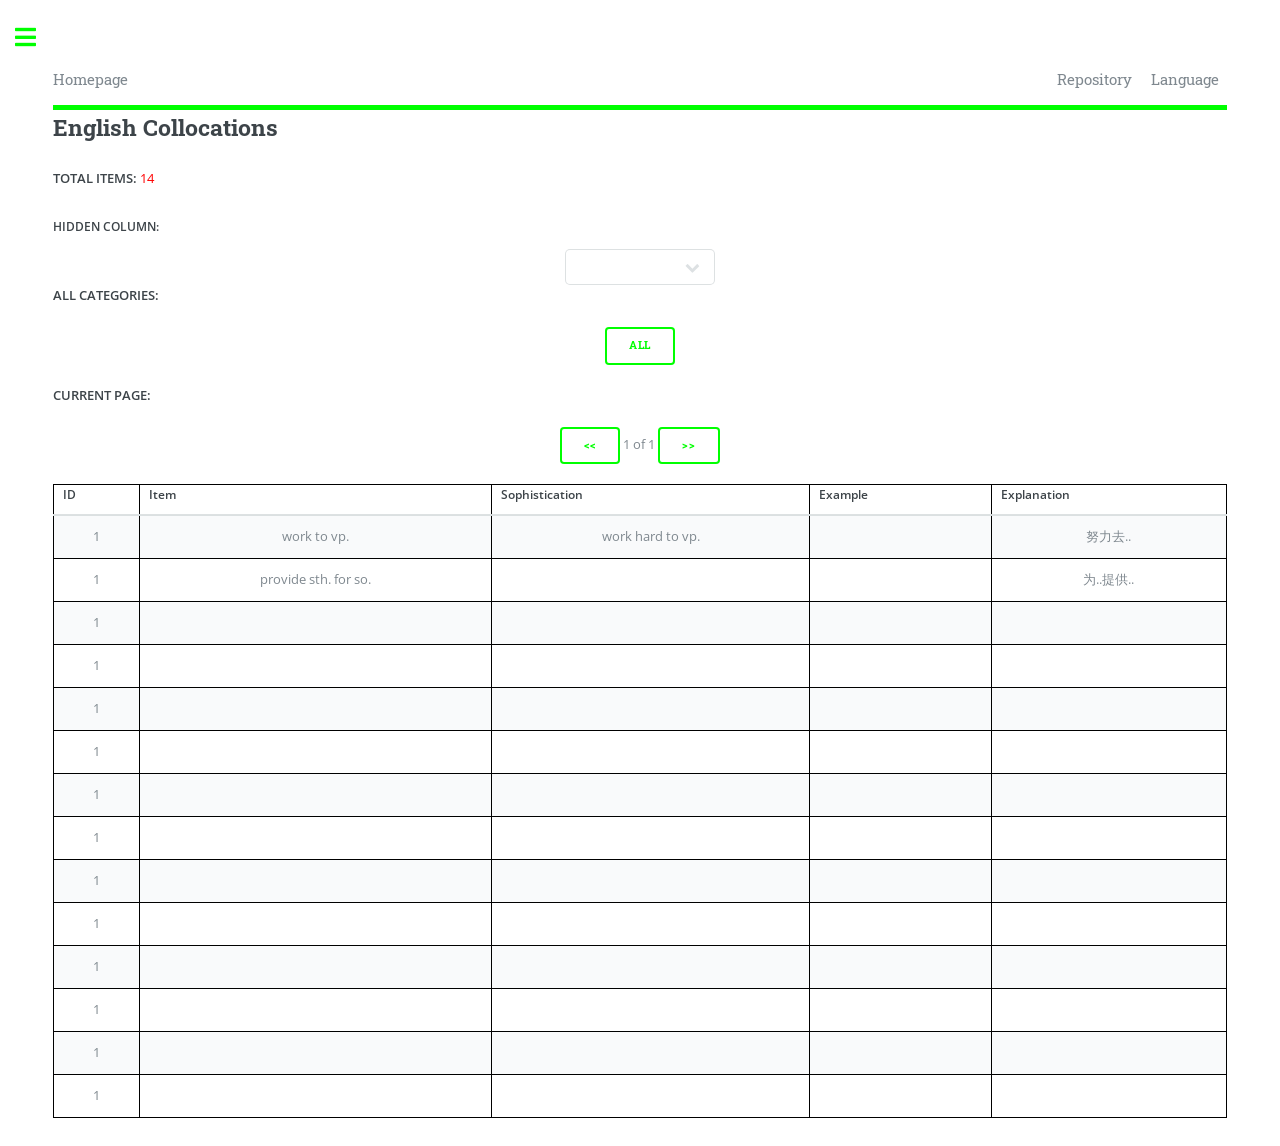
==== main/language/English/main.html @ dd155497 "first commit" ====
<!DOCTYPE HTML>
<html>
	<head>
		<title>English Collocations</title> <!-- 1st -->
		<meta charset="utf-8" />
		<meta name="viewport" content="width=device-width, initial-scale=1, user-scalable=no" />
		<link rel="stylesheet" href="../../../assets/css/main.css" /> <!-- 2nd -->
		<style>
			table {
				width: 100%;
				border-collapse: collapse;
			}
			th, td {
				border: 1px solid black;
				padding: 8px;
				text-align: center;
			}
			.pagination, .categories {
				margin: 20px 0;
				text-align: center;
			}
			.colorful-text {
				color: transparent;
			}
			.highlighted {
				background-color: lightgray;
				color : black;
			}
			c {
				font-weight: bold;
				color : red;
			}
			m {
				font-weight: bold;
				color: blue;
			}
			f {
				font-weight: bold;
				color: salmon;
			}
			n {
				font-weight: bold;
				color: green;
			}
		</style>
	</head>
	<body class="single is-preload">

		<!-- Wrapper -->
			<div id="wrapper">

				<!-- Main -->
					<div id="main">
						<div class="inner">
							<header id="header">
								<a href="../../../index.html" class="logo">Homepage</a> <!-- 3rd -->
								<ul class="icons">
									<a href="../../../main/repository/main.html" class="logo">&nbsp;&nbsp;Repository&nbsp;&nbsp;</a> <!-- 4th -->
									<a href="../../../main/language/main.html" class="logo">&nbsp;&nbsp;Language&nbsp;&nbsp;</a> <!-- 5th -->
								</ul>
							</header>
								
							<h2 id="top">English Collocations</h2> <!-- 6th -->
							
							<p><b>TOTAL ITEMS:</b>&nbsp;<font color="red" id="items"></font></p>	
							
							<label for="column-select">HIDDEN COLUMN:</label>	
							<select id="column-select" onchange="highlightColumn()" style="width: 150px;margin: 0 auto;">
							<!-- Column options will be inserted here -->
							</select>
							
							<b>ALL CATEGORIES:</b>
							<div class="categories">
							<!-- Category filter buttons will be inserted here -->
							</div>

							<b>CURRENT PAGE:</b>
							<div class="pagination">
								<button onclick="prevPage()"><<</button>
								<span id="page-info"></span>
								<button onclick="nextPage()">>></button>
							</div>
							
							<table id="data-table">
								<thead>
									<tr id="table-header">
										<!-- Table headers will be inserted here -->
									</tr>
								</thead>
								<tbody>
									<!-- Table data will be inserted here -->
								</tbody>
							</table>
						</div>
					</div>

				<!-- Sidebar -->
					<div id="sidebar">
						<div class="inner">
							<section>
							<p style="text-align: center;"><b>Read Me Please</b></p>
							<i>
								<b>a.</b><br>
								-- adjective<br>
								<b>ca.</b><br>
								-- comparative adjective<br>
								<b>sa.</b><br>
								-- superlative adjective<br>
								<hr>
								
								<b>so.</b><br>
								-- someone<br>
								<b>sth.</b><br>
								-- something (noun + noun clause)<br>
								<b>sn.</b><br>
								-- some number<br>
								<b>at.</b><br>
								-- a certain time<br>
								<b>apt.</b><br>
								-- a certain period of time<br>
								<b>ap.</b><br>
								-- a certain place<br>
								<b>quo.</b><br>
								-- quote<br>
								<b>cp.</b><br>
								-- compass points<br>
								<hr>
								
								<b>vp.</b><br>
								-- verb phrase base form<br>							
								<b>vp_ger.</b><br>
								-- verb phrase gerund<br>
								<b>vp_pp.</b><br>
								-- verb phrase past participle<br>
								<b>vp_prp.</b><br>
								-- verb phrase present participle<br>
								<hr>
								
								<b>ici.</b><br>
								-- interrogative clause introducer<br>
								<b>ds.</b><br>
								-- declarative sentence<br>
								
								<b>ppp.</b><br>
								-- prepositional phrases of place<br>
								<b>ppt.</b><br>
								-- prepositional phrases of time<br>
								<hr>
								
								<b>one's</b><br>
								-- possessive<br>
								<b>oneself</b><br>
								-- reflexive<br>
							</i>
							</section>
						</div>
					</div>
			</div>

		<!-- Scripts -->
			<script src="../../../assets/js/jquery.min.js"></script> <!-- 7th -->
			<script src="../../../assets/js/browser.min.js"></script> <!-- 8th -->
			<script src="../../../assets/js/breakpoints.min.js"></script> <!-- 9th -->
			<script src="../../../assets/js/util.js"></script> <!-- 10th -->
			<script src="../../../assets/js/main.js"></script> <!-- 11th -->
			
			<script src="list.js" charset="utf-8"></script>
			<script src="../../../assets/js/custom/table.js" charset="utf-8"></script> <!-- 12th -->
			<script src="main.js" charset="utf-8"></script>
	</body>
</html>
---- assets/css/main.css ----
@import url(fontawesome-all.min.css);
@import url("https://fonts.googleapis.com/css?family=Open+Sans:400,600,400italic,600italic|Roboto+Slab:400,700");
/*
	Editorial by HTML5 UP
	html5up.net | @ajlkn
	Free for personal and commercial use under the CCA 3.0 license (html5up.net/license)
*/
html, body, div, span, applet, object,
iframe, h1, h2, h3, h4, h5, h6, p, blockquote,
pre, a, abbr, acronym, address, big, cite,
code, del, dfn, em, img, ins, kbd, q, s, samp,
small, strike, strong, sub, sup, tt, var, b,
u, i, center, dl, dt, dd, ol, ul, li, fieldset,
form, label, legend, table, caption, tbody,
tfoot, thead, tr, th, td, article, aside,
canvas, details, embed, figure, figcaption,
footer, header, hgroup, menu, nav, output, ruby,
section, summary, time, mark, audio, video {
  margin: 0;
  padding: 0;
  border: 0;
  font-size: 100%;
  font: inherit;
  vertical-align: baseline; }

article, aside, details, figcaption, figure,
footer, header, hgroup, menu, nav, section {
  display: block; }

body {
  line-height: 1; }

ol, ul {
  list-style: none; }

blockquote, q {
  quotes: none; }
  blockquote:before, blockquote:after, q:before, q:after {
    content: '';
    content: none; }

table {
  border-collapse: collapse;
  border-spacing: 0; }

body {
  -webkit-text-size-adjust: none; }

mark {
  background-color: transparent;
  color: inherit; }

input::-moz-focus-inner {
  border: 0;
  padding: 0; }

input, select, textarea {
  -moz-appearance: none;
  -webkit-appearance: none;
  -ms-appearance: none;
  appearance: none; }

/* Basic */
@-ms-viewport {
  width: device-width; }

body {
  -ms-overflow-style: scrollbar; }

@media screen and (max-width: 480px) {
  html, body {
    min-width: 320px; } }

html {
  box-sizing: border-box; }

*, *:before, *:after {
  box-sizing: inherit; }

body {
  background: #ffffff; }
  body.is-preload *, body.is-preload *:before, body.is-preload *:after, body.is-resizing *, body.is-resizing *:before, body.is-resizing *:after {
    -moz-animation: none !important;
    -webkit-animation: none !important;
    -ms-animation: none !important;
    animation: none !important;
    -moz-transition: none !important;
    -webkit-transition: none !important;
    -ms-transition: none !important;
    transition: none !important; }

/* Type */
body, input, select, textarea {
  color: #7f888f;
  font-family: "Open Sans", sans-serif;
  font-size: 13pt;
  font-weight: 400;
  line-height: 1.65; }
  @media screen and (max-width: 1680px) {
    body, input, select, textarea {
      font-size: 11pt; } }
  @media screen and (max-width: 1280px) {
    body, input, select, textarea {
      font-size: 10pt; } }
  @media screen and (max-width: 360px) {
    body, input, select, textarea {
      font-size: 9pt; } }

a {
  -moz-transition: color 0.2s ease-in-out, border-bottom-color 0.2s ease-in-out;
  -webkit-transition: color 0.2s ease-in-out, border-bottom-color 0.2s ease-in-out;
  -ms-transition: color 0.2s ease-in-out, border-bottom-color 0.2s ease-in-out;
  transition: color 0.2s ease-in-out, border-bottom-color 0.2s ease-in-out;
  border-bottom: dotted 1px;
  color: #00ff00;
  text-decoration: none; }
  a:hover {
    border-bottom-color: #00ff00;
    color: #00ff00 !important; }
    a:hover strong {
      color: inherit; }

strong, b {
  color: #3d4449;
  font-weight: 600; }

em, i {
  font-style: italic; }

p {
  margin: 0 0 2em 0; }

h1, h2, h3, h4, h5, h6 {
  color: #3d4449;
  font-family: "Roboto Slab", serif;
  font-weight: 700;
  line-height: 1.5;
  margin: 0 0 1em 0; }
  h1 a, h2 a, h3 a, h4 a, h5 a, h6 a {
    color: inherit;
    text-decoration: none;
    border-bottom: 0; }

h1 {
  font-size: 4em;
  margin: 0 0 0.5em 0;
  line-height: 1.3; }

h2 {
  font-size: 1.75em; }

h3 {
  font-size: 1.25em; }

h4 {
  font-size: 1.1em; }

h5 {
  font-size: 0.9em; }

h6 {
  font-size: 0.7em; }

@media screen and (max-width: 1680px) {
  h1 {
    font-size: 3.5em; } }

@media screen and (max-width: 980px) {
  h1 {
    font-size: 3.25em; } }

@media screen and (max-width: 736px) {
  h1 {
    font-size: 2em;
    line-height: 1.4; }
  h2 {
    font-size: 1.5em; } }

sub {
  font-size: 0.8em;
  position: relative;
  top: 0.5em; }

sup {
  font-size: 0.8em;
  position: relative;
  top: -0.5em; }

blockquote {
  border-left: solid 3px rgba(210, 215, 217, 0.75);
  font-style: italic;
  margin: 0 0 2em 0;
  padding: 0.5em 0 0.5em 2em; }

code {
  background: rgba(230, 235, 237, 0.25);
  border-radius: 0.375em;
  border: solid 1px rgba(210, 215, 217, 0.75);
  font-family: "Courier New", monospace;
  font-size: 0.9em;
  margin: 0 0.25em;
  padding: 0.25em 0.65em; }

pre {
  -webkit-overflow-scrolling: touch;
  font-family: "Courier New", monospace;
  font-size: 0.9em;
  margin: 0 0 2em 0; }
  pre code {
    display: block;
    line-height: 1.75;
    padding: 1em 1.5em;
    overflow-x: auto; }

hr {
  border: 0;
  border-bottom: solid 1px rgba(210, 215, 217, 0.75);
  margin: 2em 0; }
  hr.major {
    margin: 3em 0; }

.align-left {
  text-align: left; }

.align-center {
  text-align: center; }

.align-right {
  text-align: right; }

/* Row */
.row {
  display: flex;
  flex-wrap: wrap;
  box-sizing: border-box;
  align-items: stretch; }
  .row > * {
    box-sizing: border-box; }
  .row.gtr-uniform > * > :last-child {
    margin-bottom: 0; }
  .row.aln-left {
    justify-content: flex-start; }
  .row.aln-center {
    justify-content: center; }
  .row.aln-right {
    justify-content: flex-end; }
  .row.aln-top {
    align-items: flex-start; }
  .row.aln-middle {
    align-items: center; }
  .row.aln-bottom {
    align-items: flex-end; }
  .row > .imp {
    order: -1; }
  .row > .col-1 {
    width: 8.33333%; }
  .row > .off-1 {
    margin-left: 8.33333%; }
  .row > .col-2 {
    width: 16.66667%; }
  .row > .off-2 {
    margin-left: 16.66667%; }
  .row > .col-3 {
    width: 25%; }
  .row > .off-3 {
    margin-left: 25%; }
  .row > .col-4 {
    width: 33.33333%; }
  .row > .off-4 {
    margin-left: 33.33333%; }
  .row > .col-5 {
    width: 41.66667%; }
  .row > .off-5 {
    margin-left: 41.66667%; }
  .row > .col-6 {
    width: 50%; }
  .row > .off-6 {
    margin-left: 50%; }
  .row > .col-7 {
    width: 58.33333%; }
  .row > .off-7 {
    margin-left: 58.33333%; }
  .row > .col-8 {
    width: 66.66667%; }
  .row > .off-8 {
    margin-left: 66.66667%; }
  .row > .col-9 {
    width: 75%; }
  .row > .off-9 {
    margin-left: 75%; }
  .row > .col-10 {
    width: 83.33333%; }
  .row > .off-10 {
    margin-left: 83.33333%; }
  .row > .col-11 {
    width: 91.66667%; }
  .row > .off-11 {
    margin-left: 91.66667%; }
  .row > .col-12 {
    width: 100%; }
  .row > .off-12 {
    margin-left: 100%; }
  .row.gtr-0 {
    margin-top: 0;
    margin-left: 0em; }
    .row.gtr-0 > * {
      padding: 0 0 0 0em; }
    .row.gtr-0.gtr-uniform {
      margin-top: 0em; }
      .row.gtr-0.gtr-uniform > * {
        padding-top: 0em; }
  .row.gtr-25 {
    margin-top: 0;
    margin-left: -0.375em; }
    .row.gtr-25 > * {
      padding: 0 0 0 0.375em; }
    .row.gtr-25.gtr-uniform {
      margin-top: -0.375em; }
      .row.gtr-25.gtr-uniform > * {
        padding-top: 0.375em; }
  .row.gtr-50 {
    margin-top: 0;
    margin-left: -0.75em; }
    .row.gtr-50 > * {
      padding: 0 0 0 0.75em; }
    .row.gtr-50.gtr-uniform {
      margin-top: -0.75em; }
      .row.gtr-50.gtr-uniform > * {
        padding-top: 0.75em; }
  .row {
    margin-top: 0;
    margin-left: -1.5em; }
    .row > * {
      padding: 0 0 0 1.5em; }
    .row.gtr-uniform {
      margin-top: -1.5em; }
      .row.gtr-uniform > * {
        padding-top: 1.5em; }
  .row.gtr-150 {
    margin-top: 0;
    margin-left: -2.25em; }
    .row.gtr-150 > * {
      padding: 0 0 0 2.25em; }
    .row.gtr-150.gtr-uniform {
      margin-top: -2.25em; }
      .row.gtr-150.gtr-uniform > * {
        padding-top: 2.25em; }
  .row.gtr-200 {
    margin-top: 0;
    margin-left: -3em; }
    .row.gtr-200 > * {
      padding: 0 0 0 3em; }
    .row.gtr-200.gtr-uniform {
      margin-top: -3em; }
      .row.gtr-200.gtr-uniform > * {
        padding-top: 3em; }
  @media screen and (max-width: 1680px) {
    .row {
      display: flex;
      flex-wrap: wrap;
      box-sizing: border-box;
      align-items: stretch; }
      .row > * {
        box-sizing: border-box; }
      .row.gtr-uniform > * > :last-child {
        margin-bottom: 0; }
      .row.aln-left {
        justify-content: flex-start; }
      .row.aln-center {
        justify-content: center; }
      .row.aln-right {
        justify-content: flex-end; }
      .row.aln-top {
        align-items: flex-start; }
      .row.aln-middle {
        align-items: center; }
      .row.aln-bottom {
        align-items: flex-end; }
      .row > .imp-xlarge {
        order: -1; }
      .row > .col-1-xlarge {
        width: 8.33333%; }
      .row > .off-1-xlarge {
        margin-left: 8.33333%; }
      .row > .col-2-xlarge {
        width: 16.66667%; }
      .row > .off-2-xlarge {
        margin-left: 16.66667%; }
      .row > .col-3-xlarge {
        width: 25%; }
      .row > .off-3-xlarge {
        margin-left: 25%; }
      .row > .col-4-xlarge {
        width: 33.33333%; }
      .row > .off-4-xlarge {
        margin-left: 33.33333%; }
      .row > .col-5-xlarge {
        width: 41.66667%; }
      .row > .off-5-xlarge {
        margin-left: 41.66667%; }
      .row > .col-6-xlarge {
        width: 50%; }
      .row > .off-6-xlarge {
        margin-left: 50%; }
      .row > .col-7-xlarge {
        width: 58.33333%; }
      .row > .off-7-xlarge {
        margin-left: 58.33333%; }
      .row > .col-8-xlarge {
        width: 66.66667%; }
      .row > .off-8-xlarge {
        margin-left: 66.66667%; }
      .row > .col-9-xlarge {
        width: 75%; }
      .row > .off-9-xlarge {
        margin-left: 75%; }
      .row > .col-10-xlarge {
        width: 83.33333%; }
      .row > .off-10-xlarge {
        margin-left: 83.33333%; }
      .row > .col-11-xlarge {
        width: 91.66667%; }
      .row > .off-11-xlarge {
        margin-left: 91.66667%; }
      .row > .col-12-xlarge {
        width: 100%; }
      .row > .off-12-xlarge {
        margin-left: 100%; }
      .row.gtr-0 {
        margin-top: 0;
        margin-left: 0em; }
        .row.gtr-0 > * {
          padding: 0 0 0 0em; }
        .row.gtr-0.gtr-uniform {
          margin-top: 0em; }
          .row.gtr-0.gtr-uniform > * {
            padding-top: 0em; }
      .row.gtr-25 {
        margin-top: 0;
        margin-left: -0.375em; }
        .row.gtr-25 > * {
          padding: 0 0 0 0.375em; }
        .row.gtr-25.gtr-uniform {
          margin-top: -0.375em; }
          .row.gtr-25.gtr-uniform > * {
            padding-top: 0.375em; }
      .row.gtr-50 {
        margin-top: 0;
        margin-left: -0.75em; }
        .row.gtr-50 > * {
          padding: 0 0 0 0.75em; }
        .row.gtr-50.gtr-uniform {
          margin-top: -0.75em; }
          .row.gtr-50.gtr-uniform > * {
            padding-top: 0.75em; }
      .row {
        margin-top: 0;
        margin-left: -1.5em; }
        .row > * {
          padding: 0 0 0 1.5em; }
        .row.gtr-uniform {
          margin-top: -1.5em; }
          .row.gtr-uniform > * {
            padding-top: 1.5em; }
      .row.gtr-150 {
        margin-top: 0;
        margin-left: -2.25em; }
        .row.gtr-150 > * {
          padding: 0 0 0 2.25em; }
        .row.gtr-150.gtr-uniform {
          margin-top: -2.25em; }
          .row.gtr-150.gtr-uniform > * {
            padding-top: 2.25em; }
      .row.gtr-200 {
        margin-top: 0;
        margin-left: -3em; }
        .row.gtr-200 > * {
          padding: 0 0 0 3em; }
        .row.gtr-200.gtr-uniform {
          margin-top: -3em; }
          .row.gtr-200.gtr-uniform > * {
            padding-top: 3em; } }
  @media screen and (max-width: 1280px) {
    .row {
      display: flex;
      flex-wrap: wrap;
      box-sizing: border-box;
      align-items: stretch; }
      .row > * {
        box-sizing: border-box; }
      .row.gtr-uniform > * > :last-child {
        margin-bottom: 0; }
      .row.aln-left {
        justify-content: flex-start; }
      .row.aln-center {
        justify-content: center; }
      .row.aln-right {
        justify-content: flex-end; }
      .row.aln-top {
        align-items: flex-start; }
      .row.aln-middle {
        align-items: center; }
      .row.aln-bottom {
        align-items: flex-end; }
      .row > .imp-large {
        order: -1; }
      .row > .col-1-large {
        width: 8.33333%; }
      .row > .off-1-large {
        margin-left: 8.33333%; }
      .row > .col-2-large {
        width: 16.66667%; }
      .row > .off-2-large {
        margin-left: 16.66667%; }
      .row > .col-3-large {
        width: 25%; }
      .row > .off-3-large {
        margin-left: 25%; }
      .row > .col-4-large {
        width: 33.33333%; }
      .row > .off-4-large {
        margin-left: 33.33333%; }
      .row > .col-5-large {
        width: 41.66667%; }
      .row > .off-5-large {
        margin-left: 41.66667%; }
      .row > .col-6-large {
        width: 50%; }
      .row > .off-6-large {
        margin-left: 50%; }
      .row > .col-7-large {
        width: 58.33333%; }
      .row > .off-7-large {
        margin-left: 58.33333%; }
      .row > .col-8-large {
        width: 66.66667%; }
      .row > .off-8-large {
        margin-left: 66.66667%; }
      .row > .col-9-large {
        width: 75%; }
      .row > .off-9-large {
        margin-left: 75%; }
      .row > .col-10-large {
        width: 83.33333%; }
      .row > .off-10-large {
        margin-left: 83.33333%; }
      .row > .col-11-large {
        width: 91.66667%; }
      .row > .off-11-large {
        margin-left: 91.66667%; }
      .row > .col-12-large {
        width: 100%; }
      .row > .off-12-large {
        margin-left: 100%; }
      .row.gtr-0 {
        margin-top: 0;
        margin-left: 0em; }
        .row.gtr-0 > * {
          padding: 0 0 0 0em; }
        .row.gtr-0.gtr-uniform {
          margin-top: 0em; }
          .row.gtr-0.gtr-uniform > * {
            padding-top: 0em; }
      .row.gtr-25 {
        margin-top: 0;
        margin-left: -0.375em; }
        .row.gtr-25 > * {
          padding: 0 0 0 0.375em; }
        .row.gtr-25.gtr-uniform {
          margin-top: -0.375em; }
          .row.gtr-25.gtr-uniform > * {
            padding-top: 0.375em; }
      .row.gtr-50 {
        margin-top: 0;
        margin-left: -0.75em; }
        .row.gtr-50 > * {
          padding: 0 0 0 0.75em; }
        .row.gtr-50.gtr-uniform {
          margin-top: -0.75em; }
          .row.gtr-50.gtr-uniform > * {
            padding-top: 0.75em; }
      .row {
        margin-top: 0;
        margin-left: -1.5em; }
        .row > * {
          padding: 0 0 0 1.5em; }
        .row.gtr-uniform {
          margin-top: -1.5em; }
          .row.gtr-uniform > * {
            padding-top: 1.5em; }
      .row.gtr-150 {
        margin-top: 0;
        margin-left: -2.25em; }
        .row.gtr-150 > * {
          padding: 0 0 0 2.25em; }
        .row.gtr-150.gtr-uniform {
          margin-top: -2.25em; }
          .row.gtr-150.gtr-uniform > * {
            padding-top: 2.25em; }
      .row.gtr-200 {
        margin-top: 0;
        margin-left: -3em; }
        .row.gtr-200 > * {
          padding: 0 0 0 3em; }
        .row.gtr-200.gtr-uniform {
          margin-top: -3em; }
          .row.gtr-200.gtr-uniform > * {
            padding-top: 3em; } }
  @media screen and (max-width: 980px) {
    .row {
      display: flex;
      flex-wrap: wrap;
      box-sizing: border-box;
      align-items: stretch; }
      .row > * {
        box-sizing: border-box; }
      .row.gtr-uniform > * > :last-child {
        margin-bottom: 0; }
      .row.aln-left {
        justify-content: flex-start; }
      .row.aln-center {
        justify-content: center; }
      .row.aln-right {
        justify-content: flex-end; }
      .row.aln-top {
        align-items: flex-start; }
      .row.aln-middle {
        align-items: center; }
      .row.aln-bottom {
        align-items: flex-end; }
      .row > .imp-medium {
        order: -1; }
      .row > .col-1-medium {
        width: 8.33333%; }
      .row > .off-1-medium {
        margin-left: 8.33333%; }
      .row > .col-2-medium {
        width: 16.66667%; }
      .row > .off-2-medium {
        margin-left: 16.66667%; }
      .row > .col-3-medium {
        width: 25%; }
      .row > .off-3-medium {
        margin-left: 25%; }
      .row > .col-4-medium {
        width: 33.33333%; }
      .row > .off-4-medium {
        margin-left: 33.33333%; }
      .row > .col-5-medium {
        width: 41.66667%; }
      .row > .off-5-medium {
        margin-left: 41.66667%; }
      .row > .col-6-medium {
        width: 50%; }
      .row > .off-6-medium {
        margin-left: 50%; }
      .row > .col-7-medium {
        width: 58.33333%; }
      .row > .off-7-medium {
        margin-left: 58.33333%; }
      .row > .col-8-medium {
        width: 66.66667%; }
      .row > .off-8-medium {
        margin-left: 66.66667%; }
      .row > .col-9-medium {
        width: 75%; }
      .row > .off-9-medium {
        margin-left: 75%; }
      .row > .col-10-medium {
        width: 83.33333%; }
      .row > .off-10-medium {
        margin-left: 83.33333%; }
      .row > .col-11-medium {
        width: 91.66667%; }
      .row > .off-11-medium {
        margin-left: 91.66667%; }
      .row > .col-12-medium {
        width: 100%; }
      .row > .off-12-medium {
        margin-left: 100%; }
      .row.gtr-0 {
        margin-top: 0;
        margin-left: 0em; }
        .row.gtr-0 > * {
          padding: 0 0 0 0em; }
        .row.gtr-0.gtr-uniform {
          margin-top: 0em; }
          .row.gtr-0.gtr-uniform > * {
            padding-top: 0em; }
      .row.gtr-25 {
        margin-top: 0;
        margin-left: -0.375em; }
        .row.gtr-25 > * {
          padding: 0 0 0 0.375em; }
        .row.gtr-25.gtr-uniform {
          margin-top: -0.375em; }
          .row.gtr-25.gtr-uniform > * {
            padding-top: 0.375em; }
      .row.gtr-50 {
        margin-top: 0;
        margin-left: -0.75em; }
        .row.gtr-50 > * {
          padding: 0 0 0 0.75em; }
        .row.gtr-50.gtr-uniform {
          margin-top: -0.75em; }
          .row.gtr-50.gtr-uniform > * {
            padding-top: 0.75em; }
      .row {
        margin-top: 0;
        margin-left: -1.5em; }
        .row > * {
          padding: 0 0 0 1.5em; }
        .row.gtr-uniform {
          margin-top: -1.5em; }
          .row.gtr-uniform > * {
            padding-top: 1.5em; }
      .row.gtr-150 {
        margin-top: 0;
        margin-left: -2.25em; }
        .row.gtr-150 > * {
          padding: 0 0 0 2.25em; }
        .row.gtr-150.gtr-uniform {
          margin-top: -2.25em; }
          .row.gtr-150.gtr-uniform > * {
            padding-top: 2.25em; }
      .row.gtr-200 {
        margin-top: 0;
        margin-left: -3em; }
        .row.gtr-200 > * {
          padding: 0 0 0 3em; }
        .row.gtr-200.gtr-uniform {
          margin-top: -3em; }
          .row.gtr-200.gtr-uniform > * {
            padding-top: 3em; } }
  @media screen and (max-width: 736px) {
    .row {
      display: flex;
      flex-wrap: wrap;
      box-sizing: border-box;
      align-items: stretch; }
      .row > * {
        box-sizing: border-box; }
      .row.gtr-uniform > * > :last-child {
        margin-bottom: 0; }
      .row.aln-left {
        justify-content: flex-start; }
      .row.aln-center {
        justify-content: center; }
      .row.aln-right {
        justify-content: flex-end; }
      .row.aln-top {
        align-items: flex-start; }
      .row.aln-middle {
        align-items: center; }
      .row.aln-bottom {
        align-items: flex-end; }
      .row > .imp-small {
        order: -1; }
      .row > .col-1-small {
        width: 8.33333%; }
      .row > .off-1-small {
        margin-left: 8.33333%; }
      .row > .col-2-small {
        width: 16.66667%; }
      .row > .off-2-small {
        margin-left: 16.66667%; }
      .row > .col-3-small {
        width: 25%; }
      .row > .off-3-small {
        margin-left: 25%; }
      .row > .col-4-small {
        width: 33.33333%; }
      .row > .off-4-small {
        margin-left: 33.33333%; }
      .row > .col-5-small {
        width: 41.66667%; }
      .row > .off-5-small {
        margin-left: 41.66667%; }
      .row > .col-6-small {
        width: 50%; }
      .row > .off-6-small {
        margin-left: 50%; }
      .row > .col-7-small {
        width: 58.33333%; }
      .row > .off-7-small {
        margin-left: 58.33333%; }
      .row > .col-8-small {
        width: 66.66667%; }
      .row > .off-8-small {
        margin-left: 66.66667%; }
      .row > .col-9-small {
        width: 75%; }
      .row > .off-9-small {
        margin-left: 75%; }
      .row > .col-10-small {
        width: 83.33333%; }
      .row > .off-10-small {
        margin-left: 83.33333%; }
      .row > .col-11-small {
        width: 91.66667%; }
      .row > .off-11-small {
        margin-left: 91.66667%; }
      .row > .col-12-small {
        width: 100%; }
      .row > .off-12-small {
        margin-left: 100%; }
      .row.gtr-0 {
        margin-top: 0;
        margin-left: 0em; }
        .row.gtr-0 > * {
          padding: 0 0 0 0em; }
        .row.gtr-0.gtr-uniform {
          margin-top: 0em; }
          .row.gtr-0.gtr-uniform > * {
            padding-top: 0em; }
      .row.gtr-25 {
        margin-top: 0;
        margin-left: -0.375em; }
        .row.gtr-25 > * {
          padding: 0 0 0 0.375em; }
        .row.gtr-25.gtr-uniform {
          margin-top: -0.375em; }
          .row.gtr-25.gtr-uniform > * {
            padding-top: 0.375em; }
      .row.gtr-50 {
        margin-top: 0;
        margin-left: -0.75em; }
        .row.gtr-50 > * {
          padding: 0 0 0 0.75em; }
        .row.gtr-50.gtr-uniform {
          margin-top: -0.75em; }
          .row.gtr-50.gtr-uniform > * {
            padding-top: 0.75em; }
      .row {
        margin-top: 0;
        margin-left: -1.5em; }
        .row > * {
          padding: 0 0 0 1.5em; }
        .row.gtr-uniform {
          margin-top: -1.5em; }
          .row.gtr-uniform > * {
            padding-top: 1.5em; }
      .row.gtr-150 {
        margin-top: 0;
        margin-left: -2.25em; }
        .row.gtr-150 > * {
          padding: 0 0 0 2.25em; }
        .row.gtr-150.gtr-uniform {
          margin-top: -2.25em; }
          .row.gtr-150.gtr-uniform > * {
            padding-top: 2.25em; }
      .row.gtr-200 {
        margin-top: 0;
        margin-left: -3em; }
        .row.gtr-200 > * {
          padding: 0 0 0 3em; }
        .row.gtr-200.gtr-uniform {
          margin-top: -3em; }
          .row.gtr-200.gtr-uniform > * {
            padding-top: 3em; } }
  @media screen and (max-width: 480px) {
    .row {
      display: flex;
      flex-wrap: wrap;
      box-sizing: border-box;
      align-items: stretch; }
      .row > * {
        box-sizing: border-box; }
      .row.gtr-uniform > * > :last-child {
        margin-bottom: 0; }
      .row.aln-left {
        justify-content: flex-start; }
      .row.aln-center {
        justify-content: center; }
      .row.aln-right {
        justify-content: flex-end; }
      .row.aln-top {
        align-items: flex-start; }
      .row.aln-middle {
        align-items: center; }
      .row.aln-bottom {
        align-items: flex-end; }
      .row > .imp-xsmall {
        order: -1; }
      .row > .col-1-xsmall {
        width: 8.33333%; }
      .row > .off-1-xsmall {
        margin-left: 8.33333%; }
      .row > .col-2-xsmall {
        width: 16.66667%; }
      .row > .off-2-xsmall {
        margin-left: 16.66667%; }
      .row > .col-3-xsmall {
        width: 25%; }
      .row > .off-3-xsmall {
        margin-left: 25%; }
      .row > .col-4-xsmall {
        width: 33.33333%; }
      .row > .off-4-xsmall {
        margin-left: 33.33333%; }
      .row > .col-5-xsmall {
        width: 41.66667%; }
      .row > .off-5-xsmall {
        margin-left: 41.66667%; }
      .row > .col-6-xsmall {
        width: 50%; }
      .row > .off-6-xsmall {
        margin-left: 50%; }
      .row > .col-7-xsmall {
        width: 58.33333%; }
      .row > .off-7-xsmall {
        margin-left: 58.33333%; }
      .row > .col-8-xsmall {
        width: 66.66667%; }
      .row > .off-8-xsmall {
        margin-left: 66.66667%; }
      .row > .col-9-xsmall {
        width: 75%; }
      .row > .off-9-xsmall {
        margin-left: 75%; }
      .row > .col-10-xsmall {
        width: 83.33333%; }
      .row > .off-10-xsmall {
        margin-left: 83.33333%; }
      .row > .col-11-xsmall {
        width: 91.66667%; }
      .row > .off-11-xsmall {
        margin-left: 91.66667%; }
      .row > .col-12-xsmall {
        width: 100%; }
      .row > .off-12-xsmall {
        margin-left: 100%; }
      .row.gtr-0 {
        margin-top: 0;
        margin-left: 0em; }
        .row.gtr-0 > * {
          padding: 0 0 0 0em; }
        .row.gtr-0.gtr-uniform {
          margin-top: 0em; }
          .row.gtr-0.gtr-uniform > * {
            padding-top: 0em; }
      .row.gtr-25 {
        margin-top: 0;
        margin-left: -0.375em; }
        .row.gtr-25 > * {
          padding: 0 0 0 0.375em; }
        .row.gtr-25.gtr-uniform {
          margin-top: -0.375em; }
          .row.gtr-25.gtr-uniform > * {
            padding-top: 0.375em; }
      .row.gtr-50 {
        margin-top: 0;
        margin-left: -0.75em; }
        .row.gtr-50 > * {
          padding: 0 0 0 0.75em; }
        .row.gtr-50.gtr-uniform {
          margin-top: -0.75em; }
          .row.gtr-50.gtr-uniform > * {
            padding-top: 0.75em; }
      .row {
        margin-top: 0;
        margin-left: -1.5em; }
        .row > * {
          padding: 0 0 0 1.5em; }
        .row.gtr-uniform {
          margin-top: -1.5em; }
          .row.gtr-uniform > * {
            padding-top: 1.5em; }
      .row.gtr-150 {
        margin-top: 0;
        margin-left: -2.25em; }
        .row.gtr-150 > * {
          padding: 0 0 0 2.25em; }
        .row.gtr-150.gtr-uniform {
          margin-top: -2.25em; }
          .row.gtr-150.gtr-uniform > * {
            padding-top: 2.25em; }
      .row.gtr-200 {
        margin-top: 0;
        margin-left: -3em; }
        .row.gtr-200 > * {
          padding: 0 0 0 3em; }
        .row.gtr-200.gtr-uniform {
          margin-top: -3em; }
          .row.gtr-200.gtr-uniform > * {
            padding-top: 3em; } }

/* Section/Article */
section.special, article.special {
  text-align: center; }

header p {
  font-family: "Roboto Slab", serif;
  font-size: 1em;
  font-weight: 400;
  letter-spacing: 0.075em;
  margin-top: -0.5em;
  text-transform: uppercase; }

header.major > :last-child {
  border-bottom: solid 3px #00ff00;
  display: inline-block;
  margin: 0 0 2em 0;
  padding: 0 0.75em 0.5em 0; }

header.main > :last-child {
  margin: 0 0 1em 0; }

/* Form */
form {
  margin: 0 0 2em 0; }

label {
  color: #3d4449;
  display: block;
  font-size: 0.9em;
  font-weight: 600;
  margin: 0 0 1em 0; }

input[type="text"],
input[type="password"],
input[type="email"],
input[type="tel"],
input[type="search"],
input[type="url"],
select,
textarea {
  -moz-appearance: none;
  -webkit-appearance: none;
  -ms-appearance: none;
  appearance: none;
  background: #ffffff;
  border-radius: 0.375em;
  border: none;
  border: solid 1px rgba(210, 215, 217, 0.75);
  color: inherit;
  display: block;
  outline: 0;
  padding: 0 1em;
  text-decoration: none;
  width: 100%; }
  input[type="text"]:invalid,
  input[type="password"]:invalid,
  input[type="email"]:invalid,
  input[type="tel"]:invalid,
  input[type="search"]:invalid,
  input[type="url"]:invalid,
  select:invalid,
  textarea:invalid {
    box-shadow: none; }
  input[type="text"]:focus,
  input[type="password"]:focus,
  input[type="email"]:focus,
  input[type="tel"]:focus,
  input[type="search"]:focus,
  input[type="url"]:focus,
  select:focus,
  textarea:focus {
    border-color: #00ff00;
    box-shadow: 0 0 0 1px #00ff00; }

select {
  background-image: url("data:image/svg+xml;charset=utf8,%3Csvg xmlns='http://www.w3.org/2000/svg' width='40' height='40' preserveAspectRatio='none' viewBox='0 0 40 40'%3E%3Cpath d='M9.4,12.3l10.4,10.4l10.4-10.4c0.2-0.2,0.5-0.4,0.9-0.4c0.3,0,0.6,0.1,0.9,0.4l3.3,3.3c0.2,0.2,0.4,0.5,0.4,0.9 c0,0.4-0.1,0.6-0.4,0.9L20.7,31.9c-0.2,0.2-0.5,0.4-0.9,0.4c-0.3,0-0.6-0.1-0.9-0.4L4.3,17.3c-0.2-0.2-0.4-0.5-0.4-0.9 c0-0.4,0.1-0.6,0.4-0.9l3.3-3.3c0.2-0.2,0.5-0.4,0.9-0.4S9.1,12.1,9.4,12.3z' fill='rgba(210, 215, 217, 0.75)' /%3E%3C/svg%3E");
  background-size: 1.25em;
  background-repeat: no-repeat;
  background-position: calc(100% - 1em) center;
  height: 2.75em;
  padding-right: 2.75em;
  text-overflow: ellipsis; }
  select option {
    color: #3d4449;
    background: #ffffff; }
  select:focus::-ms-value {
    background-color: transparent; }
  select::-ms-expand {
    display: none; }

input[type="text"],
input[type="password"],
input[type="email"],
input[type="tel"],
input[type="search"],
input[type="url"],
select {
  height: 2.75em; }

textarea {
  padding: 0.75em 1em; }

input[type="checkbox"],
input[type="radio"] {
  -moz-appearance: none;
  -webkit-appearance: none;
  -ms-appearance: none;
  appearance: none;
  display: block;
  float: left;
  margin-right: -2em;
  opacity: 0;
  width: 1em;
  z-index: -1; }
  input[type="checkbox"] + label,
  input[type="radio"] + label {
    text-decoration: none;
    color: #7f888f;
    cursor: pointer;
    display: inline-block;
    font-size: 1em;
    font-weight: 400;
    padding-left: 2.4em;
    padding-right: 0.75em;
    position: relative; }
    input[type="checkbox"] + label:before,
    input[type="radio"] + label:before {
      -moz-osx-font-smoothing: grayscale;
      -webkit-font-smoothing: antialiased;
      display: inline-block;
      font-style: normal;
      font-variant: normal;
      text-rendering: auto;
      line-height: 1;
      text-transform: none !important;
      font-family: 'Font Awesome 5 Free';
      font-weight: 900; }
    input[type="checkbox"] + label:before,
    input[type="radio"] + label:before {
      background: #ffffff;
      border-radius: 0.375em;
      border: solid 1px rgba(210, 215, 217, 0.75);
      content: '';
      display: inline-block;
      font-size: 0.8em;
      height: 2.0625em;
      left: 0;
      line-height: 2.0625em;
      position: absolute;
      text-align: center;
      top: 0;
      width: 2.0625em; }
  input[type="checkbox"]:checked + label:before,
  input[type="radio"]:checked + label:before {
    background: #3d4449;
    border-color: #3d4449;
    color: #ffffff;
    content: '\f00c'; }
  input[type="checkbox"]:focus + label:before,
  input[type="radio"]:focus + label:before {
    border-color: #00ff00;
    box-shadow: 0 0 0 1px #00ff00; }

input[type="checkbox"] + label:before {
  border-radius: 0.375em; }

input[type="radio"] + label:before {
  border-radius: 100%; }

::-webkit-input-placeholder {
  color: #9fa3a6 !important;
  opacity: 1.0; }

:-moz-placeholder {
  color: #9fa3a6 !important;
  opacity: 1.0; }

::-moz-placeholder {
  color: #9fa3a6 !important;
  opacity: 1.0; }

:-ms-input-placeholder {
  color: #9fa3a6 !important;
  opacity: 1.0; }

/* Box */
.box {
  border-radius: 0.375em;
  border: solid 1px rgba(210, 215, 217, 0.75);
  margin-bottom: 2em;
  padding: 1.5em; }
  .box > :last-child,
  .box > :last-child > :last-child,
  .box > :last-child > :last-child > :last-child {
    margin-bottom: 0; }
  .box.alt {
    border: 0;
    border-radius: 0;
    padding: 0; }

/* Icon */
.icon {
  text-decoration: none;
  border-bottom: none;
  position: relative; }
  .icon:before {
    -moz-osx-font-smoothing: grayscale;
    -webkit-font-smoothing: antialiased;
    display: inline-block;
    font-style: normal;
    font-variant: normal;
    text-rendering: auto;
    line-height: 1;
    text-transform: none !important;
    font-family: 'Font Awesome 5 Free';
    font-weight: 400; }
  .icon > .label {
    display: none; }
  .icon:before {
    line-height: inherit; }
  .icon.solid:before {
    font-weight: 900; }
  .icon.brands:before {
    font-family: 'Font Awesome 5 Brands'; }

/* Image */
.image {
  border-radius: 0.375em;
  border: 0;
  display: inline-block;
  position: relative; }
  .image img {
    border-radius: 0.375em;
    display: block; }
  .image.left, .image.right {
    max-width: 40%; }
    .image.left img, .image.right img {
      width: 100%; }
  .image.left {
    float: left;
    padding: 0 1.5em 1em 0;
    top: 0.25em; }
  .image.right {
    float: right;
    padding: 0 0 1em 1.5em;
    top: 0.25em; }
  .image.fit {
    display: block;
    margin: 0 0 2em 0;
    width: 100%; }
    .image.fit img {
      width: 100%; }
  .image.main {
    display: block;
    margin: 0 0 3em 0;
    width: 100%; }
    .image.main img {
      width: 100%; }

a.image {
  overflow: hidden; }
  a.image img {
    -moz-transition: -moz-transform 0.2s ease;
    -webkit-transition: -webkit-transform 0.2s ease;
    -ms-transition: -ms-transform 0.2s ease;
    transition: transform 0.2s ease; }
  a.image:hover img {
    -moz-transform: scale(1.075);
    -webkit-transform: scale(1.075);
    -ms-transform: scale(1.075);
    transform: scale(1.075); }

/* List */
ol {
  list-style: decimal;
  margin: 0 0 2em 0;
  padding-left: 1.25em; }
  ol li {
    padding-left: 0.25em; }

ul {
  list-style: disc;
  margin: 0 0 2em 0;
  padding-left: 1em; }
  ul li {
    padding-left: 0.5em; }
  ul.alt {
    list-style: none;
    padding-left: 0; }
    ul.alt li {
      border-top: solid 1px rgba(210, 215, 217, 0.75);
      padding: 0.5em 0; }
      ul.alt li:first-child {
        border-top: 0;
        padding-top: 0; }

dl {
  margin: 0 0 2em 0; }
  dl dt {
    display: block;
    font-weight: 600;
    margin: 0 0 1em 0; }
  dl dd {
    margin-left: 2em; }

/* Actions */
ul.actions {
  display: -moz-flex;
  display: -webkit-flex;
  display: -ms-flex;
  display: flex;
  cursor: default;
  list-style: none;
  margin-left: -1em;
  padding-left: 0; }
  ul.actions li {
    padding: 0 0 0 1em;
    vertical-align: middle; }
  ul.actions.special {
    -moz-justify-content: center;
    -webkit-justify-content: center;
    -ms-justify-content: center;
    justify-content: center;
    width: 100%;
    margin-left: 0; }
    ul.actions.special li:first-child {
      padding-left: 0; }
  ul.actions.stacked {
    -moz-flex-direction: column;
    -webkit-flex-direction: column;
    -ms-flex-direction: column;
    flex-direction: column;
    margin-left: 0; }
    ul.actions.stacked li {
      padding: 1.3em 0 0 0; }
      ul.actions.stacked li:first-child {
        padding-top: 0; }
  ul.actions.fit {
    width: calc(100% + 1em); }
    ul.actions.fit li {
      -moz-flex-grow: 1;
      -webkit-flex-grow: 1;
      -ms-flex-grow: 1;
      flex-grow: 1;
      -moz-flex-shrink: 1;
      -webkit-flex-shrink: 1;
      -ms-flex-shrink: 1;
      flex-shrink: 1;
      width: 100%; }
      ul.actions.fit li > * {
        width: 100%; }
    ul.actions.fit.stacked {
      width: 100%; }

/* Icons */
ul.icons {
  cursor: default;
  list-style: none;
  padding-left: 0; }
  ul.icons li {
    display: inline-block;
    padding: 0 1em 0 0; }
    ul.icons li:last-child {
      padding-right: 0; }
    ul.icons li .icon {
      color: inherit; }
      ul.icons li .icon:before {
        font-size: 1.25em; }

/* Contact */
ul.contact {
  list-style: none;
  padding: 0; }
  ul.contact li {
    text-decoration: none;
    border-top: solid 1px rgba(210, 215, 217, 0.75);
    margin: 1.5em 0 0 0;
    padding: 1.5em 0 0 3em;
    position: relative; }
    ul.contact li:before {
      -moz-osx-font-smoothing: grayscale;
      -webkit-font-smoothing: antialiased;
      display: inline-block;
      font-style: normal;
      font-variant: normal;
      text-rendering: auto;
      line-height: 1;
      text-transform: none !important;
      font-family: 'Font Awesome 5 Free';
      font-weight: 400; }
    ul.contact li:before {
      color: #00ff00;
      display: inline-block;
      font-size: 1.5em;
      height: 1.125em;
      left: 0;
      line-height: 1.125em;
      position: absolute;
      text-align: center;
      top: 1em;
      width: 1.5em; }
    ul.contact li:first-child {
      border-top: 0;
      margin-top: 0;
      padding-top: 0; }
      ul.contact li:first-child:before {
        top: 0; }
    ul.contact li a {
      color: inherit; }

/* Pagination */
ul.pagination {
  cursor: default;
  list-style: none;
  padding-left: 0; }
  ul.pagination li {
    display: inline-block;
    padding-left: 0;
    vertical-align: middle; }
    ul.pagination li > .page {
      -moz-transition: background-color 0.2s ease-in-out, color 0.2s ease-in-out;
      -webkit-transition: background-color 0.2s ease-in-out, color 0.2s ease-in-out;
      -ms-transition: background-color 0.2s ease-in-out, color 0.2s ease-in-out;
      transition: background-color 0.2s ease-in-out, color 0.2s ease-in-out;
      border-bottom: 0;
      border-radius: 0.375em;
      display: inline-block;
      font-size: 0.8em;
      font-weight: 600;
      height: 2em;
      line-height: 2em;
      margin: 0 0.125em;
      min-width: 2em;
      padding: 0 0.5em;
      text-align: center; }
      ul.pagination li > .page.active {
        background-color: #00ff00;
        color: #ffffff !important; }
        ul.pagination li > .page.active:hover {
          background-color: #f67878; }
        ul.pagination li > .page.active:active {
          background-color: #f45c5c; }
    ul.pagination li:first-child {
      padding-right: 0.75em; }
    ul.pagination li:last-child {
      padding-left: 0.75em; }
  @media screen and (max-width: 480px) {
    ul.pagination li:nth-child(n+2):nth-last-child(n+2) {
      display: none; }
    ul.pagination li:first-child {
      padding-right: 0; } }

/* Table */
.table-wrapper {
  -webkit-overflow-scrolling: touch;
  overflow-x: auto; }

table {
  margin: 0 0 2em 0;
  width: 100%; }
  table tbody tr {
    border: solid 1px rgba(210, 215, 217, 0.75);
    border-left: 0;
    border-right: 0; }
    table tbody tr:nth-child(2n + 1) {
      background-color: rgba(230, 235, 237, 0.25); }
  table td {
    padding: 0.75em 0.75em; }
  table th {
    color: #3d4449;
    font-size: 0.9em;
    font-weight: 600;
    padding: 0 0.75em 0.75em 0.75em;
    text-align: left; }
  table thead {
    border-bottom: solid 2px rgba(210, 215, 217, 0.75); }
  table tfoot {
    border-top: solid 2px rgba(210, 215, 217, 0.75); }
  table.alt {
    border-collapse: separate; }
    table.alt tbody tr td {
      border: solid 1px rgba(210, 215, 217, 0.75);
      border-left-width: 0;
      border-top-width: 0; }
      table.alt tbody tr td:first-child {
        border-left-width: 1px; }
    table.alt tbody tr:first-child td {
      border-top-width: 1px; }
    table.alt thead {
      border-bottom: 0; }
    table.alt tfoot {
      border-top: 0; }

/* Button */
input[type="submit"],
input[type="reset"],
input[type="button"],
button,
.button {
  -moz-appearance: none;
  -webkit-appearance: none;
  -ms-appearance: none;
  appearance: none;
  -moz-transition: background-color 0.2s ease-in-out, color 0.2s ease-in-out;
  -webkit-transition: background-color 0.2s ease-in-out, color 0.2s ease-in-out;
  -ms-transition: background-color 0.2s ease-in-out, color 0.2s ease-in-out;
  transition: background-color 0.2s ease-in-out, color 0.2s ease-in-out;
  background-color: transparent;
  border-radius: 0.375em;
  border: 0;
  box-shadow: inset 0 0 0 2px #00ff00;
  color: #00ff00 !important;
  cursor: pointer;
  display: inline-block;
  font-family: "Roboto Slab", serif;
  font-size: 0.8em;
  font-weight: 700;
  height: 3.5em;
  letter-spacing: 0.075em;
  line-height: 3.5em;
  padding: 0 2.25em;
  text-align: center;
  text-decoration: none;
  text-transform: uppercase;
  white-space: nowrap; }
  input[type="submit"]:hover,
  input[type="reset"]:hover,
  input[type="button"]:hover,
  button:hover,
  .button:hover {
    background-color: rgba(245, 106, 106, 0.05); }
  input[type="submit"]:active,
  input[type="reset"]:active,
  input[type="button"]:active,
  button:active,
  .button:active {
    background-color: rgba(245, 106, 106, 0.15); }
  input[type="submit"].icon:before,
  input[type="reset"].icon:before,
  input[type="button"].icon:before,
  button.icon:before,
  .button.icon:before {
    margin-right: 0.5em; }
  input[type="submit"].fit,
  input[type="reset"].fit,
  input[type="button"].fit,
  button.fit,
  .button.fit {
    width: 100%; }
  input[type="submit"].small,
  input[type="reset"].small,
  input[type="button"].small,
  button.small,
  .button.small {
    font-size: 0.6em; }
  input[type="submit"].large,
  input[type="reset"].large,
  input[type="button"].large,
  button.large,
  .button.large {
    font-size: 1em;
    height: 3.65em;
    line-height: 3.65em; }
  input[type="submit"].primary,
  input[type="reset"].primary,
  input[type="button"].primary,
  button.primary,
  .button.primary {
    background-color: #00ff00;
    box-shadow: none;
    color: #ffffff !important; }
    input[type="submit"].primary:hover,
    input[type="reset"].primary:hover,
    input[type="button"].primary:hover,
    button.primary:hover,
    .button.primary:hover {
      background-color: #f67878; }
    input[type="submit"].primary:active,
    input[type="reset"].primary:active,
    input[type="button"].primary:active,
    button.primary:active,
    .button.primary:active {
      background-color: #f45c5c; }
  input[type="submit"].disabled, input[type="submit"]:disabled,
  input[type="reset"].disabled,
  input[type="reset"]:disabled,
  input[type="button"].disabled,
  input[type="button"]:disabled,
  button.disabled,
  button:disabled,
  .button.disabled,
  .button:disabled {
    pointer-events: none;
    opacity: 0.25; }

/* Mini Posts */
.mini-posts article {
  border-top: solid 1px rgba(210, 215, 217, 0.75);
  margin-top: 2em;
  padding-top: 2em; }
  .mini-posts article .image {
    display: block;
    margin: 0 0 1.5em 0; }
    .mini-posts article .image img {
      display: block;
      width: 100%; }
  .mini-posts article:first-child {
    border-top: 0;
    margin-top: 0;
    padding-top: 0; }

/* Features */
.features {
  display: -moz-flex;
  display: -webkit-flex;
  display: -ms-flex;
  display: flex;
  -moz-flex-wrap: wrap;
  -webkit-flex-wrap: wrap;
  -ms-flex-wrap: wrap;
  flex-wrap: wrap;
  margin: 0 0 2em -3em;
  width: calc(100% + 3em); }
  .features article {
    -moz-align-items: center;
    -webkit-align-items: center;
    -ms-align-items: center;
    align-items: center;
    display: -moz-flex;
    display: -webkit-flex;
    display: -ms-flex;
    display: flex;
    margin: 0 0 3em 3em;
    position: relative;
    width: calc(50% - 3em); }
    .features article:nth-child(2n - 1) {
      margin-right: 1.5em; }
    .features article:nth-child(2n) {
      margin-left: 1.5em; }
    .features article:nth-last-child(1), .features article:nth-last-child(2) {
      margin-bottom: 0; }
    .features article .icon {
      -moz-flex-grow: 0;
      -webkit-flex-grow: 0;
      -ms-flex-grow: 0;
      flex-grow: 0;
      -moz-flex-shrink: 0;
      -webkit-flex-shrink: 0;
      -ms-flex-shrink: 0;
      flex-shrink: 0;
      display: block;
      height: 10em;
      line-height: 10em;
      margin: 0 2em 0 0;
      text-align: center;
      width: 10em; }
      .features article .icon:before {
        color: #00ff00;
        font-size: 2.75rem;
        position: relative;
        top: 0.05em; }
      .features article .icon:after {
        -moz-transform: rotate(45deg);
        -webkit-transform: rotate(45deg);
        -ms-transform: rotate(45deg);
        transform: rotate(45deg);
        border-radius: 0.25rem;
        border: solid 2px rgba(210, 215, 217, 0.75);
        content: '';
        display: block;
        height: 7em;
        left: 50%;
        margin: -3.5em 0 0 -3.5em;
        position: absolute;
        top: 50%;
        width: 7em; }
    .features article .content {
      -moz-flex-grow: 1;
      -webkit-flex-grow: 1;
      -ms-flex-grow: 1;
      flex-grow: 1;
      -moz-flex-shrink: 1;
      -webkit-flex-shrink: 1;
      -ms-flex-shrink: 1;
      flex-shrink: 1;
      width: 100%; }
      .features article .content > :last-child {
        margin-bottom: 0; }
  @media screen and (max-width: 980px) {
    .features {
      margin: 0 0 2em 0;
      width: 100%; }
      .features article {
        margin: 0 0 3em 0;
        width: 100%; }
        .features article:nth-child(2n - 1) {
          margin-right: 0; }
        .features article:nth-child(2n) {
          margin-left: 0; }
        .features article:nth-last-child(1), .features article:nth-last-child(2) {
          margin-bottom: 3em; }
        .features article:last-child {
          margin-bottom: 0; }
        .features article .icon {
          height: 8em;
          line-height: 8em;
          width: 8em; }
          .features article .icon:before {
            font-size: 2.25rem; }
          .features article .icon:after {
            height: 6em;
            margin: -3em 0 0 -3em;
            width: 6em; } }
  @media screen and (max-width: 480px) {
    .features article {
      -moz-flex-direction: column;
      -webkit-flex-direction: column;
      -ms-flex-direction: column;
      flex-direction: column;
      -moz-align-items: -moz-flex-start;
      -webkit-align-items: -webkit-flex-start;
      -ms-align-items: -ms-flex-start;
      align-items: flex-start; }
      .features article .icon {
        height: 6em;
        line-height: 6em;
        margin: 0 0 1.5em 0;
        width: 6em; }
        .features article .icon:before {
          font-size: 1.5rem; }
        .features article .icon:after {
          height: 4em;
          margin: -2em 0 0 -2em;
          width: 4em; } }
  @media screen and (max-width: 480px) {
    .features article .icon:before {
      font-size: 1.25rem; } }

/* Posts */
.posts {
  display: -moz-flex;
  display: -webkit-flex;
  display: -ms-flex;
  display: flex;
  -moz-flex-wrap: wrap;
  -webkit-flex-wrap: wrap;
  -ms-flex-wrap: wrap;
  flex-wrap: wrap;
  margin: 0 0 2em -6em;
  width: calc(100% + 6em); }
  .posts article {
    -moz-flex-grow: 0;
    -webkit-flex-grow: 0;
    -ms-flex-grow: 0;
    flex-grow: 0;
    -moz-flex-shrink: 1;
    -webkit-flex-shrink: 1;
    -ms-flex-shrink: 1;
    flex-shrink: 1;
    margin: 0 0 6em 6em;
    position: relative;
    width: calc(33.33333% - 6em); }
    .posts article:before {
      background: rgba(210, 215, 217, 0.75);
      content: '';
      display: block;
      height: calc(100% + 6em);
      left: -3em;
      position: absolute;
      top: 0;
      width: 1px; }
    .posts article:after {
      background: rgba(210, 215, 217, 0.75);
      bottom: -3em;
      content: '';
      display: block;
      height: 1px;
      position: absolute;
      right: 0;
      width: calc(100% + 6em); }
    .posts article > :last-child {
      margin-bottom: 0; }
    .posts article .image {
      display: block;
      margin: 0 0 2em 0; }
      .posts article .image img {
        display: block;
        width: 100%; }
  @media screen and (min-width: 1681px) {
    .posts article:nth-child(3n + 1):before {
      display: none; }
    .posts article:nth-child(3n + 1):after {
      width: 100%; }
    .posts article:nth-last-child(1), .posts article:nth-last-child(2), .posts article:nth-last-child(3) {
      margin-bottom: 0; }
      .posts article:nth-last-child(1):before, .posts article:nth-last-child(2):before, .posts article:nth-last-child(3):before {
        height: 100%; }
      .posts article:nth-last-child(1):after, .posts article:nth-last-child(2):after, .posts article:nth-last-child(3):after {
        display: none; } }
  @media screen and (max-width: 1680px) {
    .posts article {
      width: calc(50% - 6em); }
      .posts article:nth-last-child(3) {
        margin-bottom: 6em; } }
  @media screen and (min-width: 481px) and (max-width: 1680px) {
    .posts article:nth-child(2n + 1):before {
      display: none; }
    .posts article:nth-child(2n + 1):after {
      width: 100%; }
    .posts article:nth-last-child(1), .posts article:nth-last-child(2) {
      margin-bottom: 0; }
      .posts article:nth-last-child(1):before, .posts article:nth-last-child(2):before {
        height: 100%; }
      .posts article:nth-last-child(1):after, .posts article:nth-last-child(2):after {
        display: none; } }
  @media screen and (max-width: 736px) {
    .posts {
      margin: 0 0 2em -4.5em;
      width: calc(100% + 4.5em); }
      .posts article {
        margin: 0 0 4.5em 4.5em;
        width: calc(50% - 4.5em); }
        .posts article:before {
          height: calc(100% + 4.5em);
          left: -2.25em; }
        .posts article:after {
          bottom: -2.25em;
          width: calc(100% + 4.5em); }
        .posts article:nth-last-child(3) {
          margin-bottom: 4.5em; } }
  @media screen and (max-width: 480px) {
    .posts {
      margin: 0 0 2em 0;
      width: 100%; }
      .posts article {
        margin: 0 0 4.5em 0;
        width: 100%; }
        .posts article:before {
          display: none; }
        .posts article:after {
          width: 100%; }
        .posts article:last-child {
          margin-bottom: 0; }
          .posts article:last-child:after {
            display: none; } }

/* Wrapper */
#wrapper {
  display: -moz-flex;
  display: -webkit-flex;
  display: -ms-flex;
  display: flex;
  -moz-flex-direction: row-reverse;
  -webkit-flex-direction: row-reverse;
  -ms-flex-direction: row-reverse;
  flex-direction: row-reverse;
  min-height: 100vh; }

/* Main */
#main {
  -moz-flex-grow: 1;
  -webkit-flex-grow: 1;
  -ms-flex-grow: 1;
  flex-grow: 1;
  -moz-flex-shrink: 1;
  -webkit-flex-shrink: 1;
  -ms-flex-shrink: 1;
  flex-shrink: 1;
  width: 100%; }
  #main > .inner {
    padding: 0 6em 0.1em 6em ;
    margin: 0 auto;
    max-width: 110em; }
    #main > .inner > section {
      padding: 6em 0 4em 0 ;
      border-top: solid 2px rgba(210, 215, 217, 0.75); }
      #main > .inner > section:first-of-type {
        border-top: 0 !important; }
  @media screen and (max-width: 1680px) {
    #main > .inner {
      padding: 0 5em 0.1em 5em ; }
      #main > .inner > section {
        padding: 5em 0 3em 0 ; } }
  @media screen and (max-width: 1280px) {
    #main > .inner {
      padding: 0 4em 0.1em 4em ; }
      #main > .inner > section {
        padding: 4em 0 2em 0 ; } }
  @media screen and (max-width: 736px) {
    #main > .inner {
      padding: 0 2em 0.1em 2em ; }
      #main > .inner > section {
        padding: 3em 0 1em 0 ; } }

/* Sidebar */
#search form {
  text-decoration: none;
  position: relative; }
  #search form:before {
    -moz-osx-font-smoothing: grayscale;
    -webkit-font-smoothing: antialiased;
    display: inline-block;
    font-style: normal;
    font-variant: normal;
    text-rendering: auto;
    line-height: 1;
    text-transform: none !important;
    font-family: 'Font Awesome 5 Free';
    font-weight: 900; }
  #search form:before {
    -moz-transform: scaleX(-1);
    -webkit-transform: scaleX(-1);
    -ms-transform: scaleX(-1);
    transform: scaleX(-1);
    color: #7f888f;
    content: '\f002';
    cursor: default;
    display: block;
    font-size: 1.5em;
    height: 2em;
    line-height: 2em;
    opacity: 0.325;
    position: absolute;
    right: 0;
    text-align: center;
    top: 0;
    width: 2em; }
  #search form input[type="text"] {
    padding-right: 2.75em; }

#sidebar {
  -moz-flex-grow: 0;
  -webkit-flex-grow: 0;
  -ms-flex-grow: 0;
  flex-grow: 0;
  -moz-flex-shrink: 0;
  -webkit-flex-shrink: 0;
  -ms-flex-shrink: 0;
  flex-shrink: 0;
  -moz-transition: margin-left 0.5s ease, box-shadow 0.5s ease;
  -webkit-transition: margin-left 0.5s ease, box-shadow 0.5s ease;
  -ms-transition: margin-left 0.5s ease, box-shadow 0.5s ease;
  transition: margin-left 0.5s ease, box-shadow 0.5s ease;
  background-color: #f5f6f7;
  font-size: 0.9em;
  position: relative;
  width: 26em; }
  #sidebar h2 {
    font-size: 1.38889em; }
  #sidebar > .inner {
    padding: 2.22222em 2.22222em 2.44444em 2.22222em ;
    position: relative;
    width: 26em; }
    #sidebar > .inner > * {
      border-bottom: solid 2px rgba(210, 215, 217, 0.75);
      margin: 0 0 3.5em 0;
      padding: 0 0 3.5em 0; }
      #sidebar > .inner > * > :last-child {
        margin-bottom: 0; }
      #sidebar > .inner > *:last-child {
        border-bottom: 0;
        margin-bottom: 0;
        padding-bottom: 0; }
    #sidebar > .inner > .alt {
      background-color: #eff1f2;
      border-bottom: 0;
      margin: -2.22222em 0 4.44444em -2.22222em;
      padding: 2.22222em;
      width: calc(100% + 4.44444em); }
  #sidebar .toggle {
    text-decoration: none;
    -moz-transition: left 0.5s ease;
    -webkit-transition: left 0.5s ease;
    -ms-transition: left 0.5s ease;
    transition: left 0.5s ease;
    -webkit-tap-highlight-color: rgba(255, 255, 255, 0);
    border: 0;
    display: block;
    height: 7.5em;
    left: 26em;
    line-height: 7.5em;
    outline: 0;
    overflow: hidden;
    position: absolute;
    text-align: center;
    text-indent: -15em;
    white-space: nowrap;
    top: 0;
    width: 6em;
    z-index: 10000; }
    #sidebar .toggle:before {
      -moz-osx-font-smoothing: grayscale;
      -webkit-font-smoothing: antialiased;
      display: inline-block;
      font-style: normal;
      font-variant: normal;
      text-rendering: auto;
      line-height: 1;
      text-transform: none !important;
      font-family: 'Font Awesome 5 Free';
      font-weight: 900; }
    #sidebar .toggle:before {
      content: '\f0c9';
      font-size: 2rem;
      height: inherit;
      left: 0;
      line-height: inherit;
      position: absolute;
      text-indent: 0;
      top: 0;
      width: inherit; }
  #sidebar.inactive {
    margin-left: -26em; }
  @media screen and (max-width: 1680px) {
    #sidebar {
      width: 24em; }
      #sidebar > .inner {
        padding: 1.66667em 1.66667em 1.33333em 1.66667em ;
        width: 24em; }
        #sidebar > .inner > .alt {
          margin: -1.66667em 0 3.33333em -1.66667em;
          padding: 1.66667em;
          width: calc(100% + 3.33333em); }
      #sidebar .toggle {
        height: 6.25em;
        left: 24em;
        line-height: 6.25em;
        text-indent: 5em;
        width: 5em; }
        #sidebar .toggle:before {
          font-size: 1.5rem; }
      #sidebar.inactive {
        margin-left: -24em; } }
  @media screen and (max-width: 1280px) {
    #sidebar {
      box-shadow: 0 0 5em 0 rgba(0, 0, 0, 0.175);
      height: 100%;
      left: 0;
      position: fixed;
      top: 0;
      z-index: 10000; }
      #sidebar.inactive {
        box-shadow: none; }
      #sidebar > .inner {
        -webkit-overflow-scrolling: touch;
        height: 100%;
        left: 0;
        overflow-x: hidden;
        overflow-y: auto;
        position: absolute;
        top: 0; }
        #sidebar > .inner:after {
          content: '';
          display: block;
          height: 4em;
          width: 100%; }
      #sidebar .toggle {
        text-indent: 6em;
        width: 6em; }
        #sidebar .toggle:before {
          font-size: 1.5rem;
          margin-left: -0.4375em; }
      body.is-preload #sidebar {
        display: none; } }
  @media screen and (max-width: 736px) {
    #sidebar .toggle {
      text-indent: 7.25em;
      width: 7.25em; }
      #sidebar .toggle:before {
        color: #7f888f;
        margin-left: -0.0625em;
        margin-top: -0.25em;
        font-size: 1.1rem;
        z-index: 1; }
      #sidebar .toggle:after {
        background: rgba(222, 225, 226, 0.75);
        border-radius: 0.375em;
        content: '';
        height: 3.5em;
        left: 1em;
        position: absolute;
        top: 1em;
        width: 5em; } }

/* Header */
#header {
  display: -moz-flex;
  display: -webkit-flex;
  display: -ms-flex;
  display: flex;
  border-bottom: solid 5px #00ff00;
  padding: 6em 0 1em 0;
  position: relative; }
  #header > * {
    -moz-flex: 1;
    -webkit-flex: 1;
    -ms-flex: 1;
    flex: 1;
    margin-bottom: 0; }
  #header .logo {
    border-bottom: 0;
    color: inherit;
    font-family: "Roboto Slab", serif;
    font-size: 1.125em; }
  #header .icons {
    text-align: right; }
  @media screen and (max-width: 1680px) {
    #header {
      padding-top: 5em; } }
  @media screen and (max-width: 736px) {
    #header {
      padding-top: 6.5em; }
      #header .logo {
        font-size: 1.25em;
        margin: 0; }
      #header .icons {
        height: 5em;
        line-height: 5em;
        position: absolute;
        right: -0.5em;
        top: 0; } }

/* Banner */
#banner {
  padding: 6em 0 4em 0 ;
  display: -moz-flex;
  display: -webkit-flex;
  display: -ms-flex;
  display: flex; }
  #banner h1 {
    margin-top: -0.125em; }
  #banner .content {
    -moz-flex-grow: 1;
    -webkit-flex-grow: 1;
    -ms-flex-grow: 1;
    flex-grow: 1;
    -moz-flex-shrink: 1;
    -webkit-flex-shrink: 1;
    -ms-flex-shrink: 1;
    flex-shrink: 1;
    width: 50%; }
  #banner .image {
    -moz-flex-grow: 0;
    -webkit-flex-grow: 0;
    -ms-flex-grow: 0;
    flex-grow: 0;
    -moz-flex-shrink: 0;
    -webkit-flex-shrink: 0;
    -ms-flex-shrink: 0;
    flex-shrink: 0;
    display: block;
    margin: 0 0 2em 4em;
    width: 50%; }
    #banner .image img {
      height: 100%;
      -moz-object-fit: cover;
      -webkit-object-fit: cover;
      -ms-object-fit: cover;
      object-fit: cover;
      -moz-object-position: center;
      -webkit-object-position: center;
      -ms-object-position: center;
      object-position: center;
      width: 100%; }
  @media screen and (orientation: portrait) {
    #banner {
      -moz-flex-direction: column-reverse;
      -webkit-flex-direction: column-reverse;
      -ms-flex-direction: column-reverse;
      flex-direction: column-reverse; }
      #banner h1 br {
        display: none; }
      #banner .content {
        -moz-flex-grow: 0;
        -webkit-flex-grow: 0;
        -ms-flex-grow: 0;
        flex-grow: 0;
        -moz-flex-shrink: 0;
        -webkit-flex-shrink: 0;
        -ms-flex-shrink: 0;
        flex-shrink: 0;
        width: 100%; }
      #banner .image {
        -moz-flex-grow: 0;
        -webkit-flex-grow: 0;
        -ms-flex-grow: 0;
        flex-grow: 0;
        -moz-flex-shrink: 0;
        -webkit-flex-shrink: 0;
        -ms-flex-shrink: 0;
        flex-shrink: 0;
        margin: 0 0 4em 0;
        height: 25em;
        max-height: 50vh;
        min-height: 18em;
        width: 100%; } }
  @media screen and (orientation: portrait) and (max-width: 480px) {
    #banner .image {
      max-height: 35vh; } }

/* Footer */
#footer .copyright {
  color: #9fa3a6;
  font-size: 0.9em; }
  #footer .copyright a {
    color: inherit; }

/* Menu */
#menu ul {
  -moz-user-select: none;
  -webkit-user-select: none;
  -ms-user-select: none;
  user-select: none;
  color: #3d4449;
  font-family: "Roboto Slab", serif;
  font-weight: 400;
  letter-spacing: 0.075em;
  list-style: none;
  margin-bottom: 0;
  padding: 0;
  text-transform: uppercase; }
  #menu ul a, #menu ul span {
    border-bottom: 0;
    color: inherit;
    cursor: pointer;
    display: block;
    font-size: 0.9em;
    padding: 0.625em 0; }
    #menu ul a:hover, #menu ul span:hover {
      color: #00ff00; }
    #menu ul a.opener, #menu ul span.opener {
      -moz-transition: color 0.2s ease-in-out;
      -webkit-transition: color 0.2s ease-in-out;
      -ms-transition: color 0.2s ease-in-out;
      transition: color 0.2s ease-in-out;
      text-decoration: none;
      -webkit-tap-highlight-color: rgba(255, 255, 255, 0);
      position: relative; }
      #menu ul a.opener:before, #menu ul span.opener:before {
        -moz-osx-font-smoothing: grayscale;
        -webkit-font-smoothing: antialiased;
        display: inline-block;
        font-style: normal;
        font-variant: normal;
        text-rendering: auto;
        line-height: 1;
        text-transform: none !important;
        font-family: 'Font Awesome 5 Free';
        font-weight: 900; }
      #menu ul a.opener:before, #menu ul span.opener:before {
        -moz-transition: color 0.2s ease-in-out, -moz-transform 0.2s ease-in-out;
        -webkit-transition: color 0.2s ease-in-out, -webkit-transform 0.2s ease-in-out;
        -ms-transition: color 0.2s ease-in-out, -ms-transform 0.2s ease-in-out;
        transition: color 0.2s ease-in-out, transform 0.2s ease-in-out;
        color: #9fa3a6;
        content: '\f078';
        position: absolute;
        right: 0; }
      #menu ul a.opener:hover:before, #menu ul span.opener:hover:before {
        color: #00ff00; }
      #menu ul a.opener.active + ul, #menu ul span.opener.active + ul {
        display: block; }
      #menu ul a.opener.active:before, #menu ul span.opener.active:before {
        -moz-transform: rotate(-180deg);
        -webkit-transform: rotate(-180deg);
        -ms-transform: rotate(-180deg);
        transform: rotate(-180deg); }

#menu > ul > li {
  border-top: solid 1px rgba(210, 215, 217, 0.75);
  margin: 0.5em 0 0 0;
  padding: 0.5em 0 0 0; }
  #menu > ul > li > ul {
    color: #9fa3a6;
    display: none;
    margin: 0.5em 0 1.5em 0;
    padding-left: 1em; }
    #menu > ul > li > ul a, #menu > ul > li > ul span {
      font-size: 0.8em; }
    #menu > ul > li > ul > li {
      margin: 0.125em 0 0 0;
      padding: 0.125em 0 0 0; }
  #menu > ul > li:first-child {
    border-top: 0;
    margin-top: 0;
    padding-top: 0; }
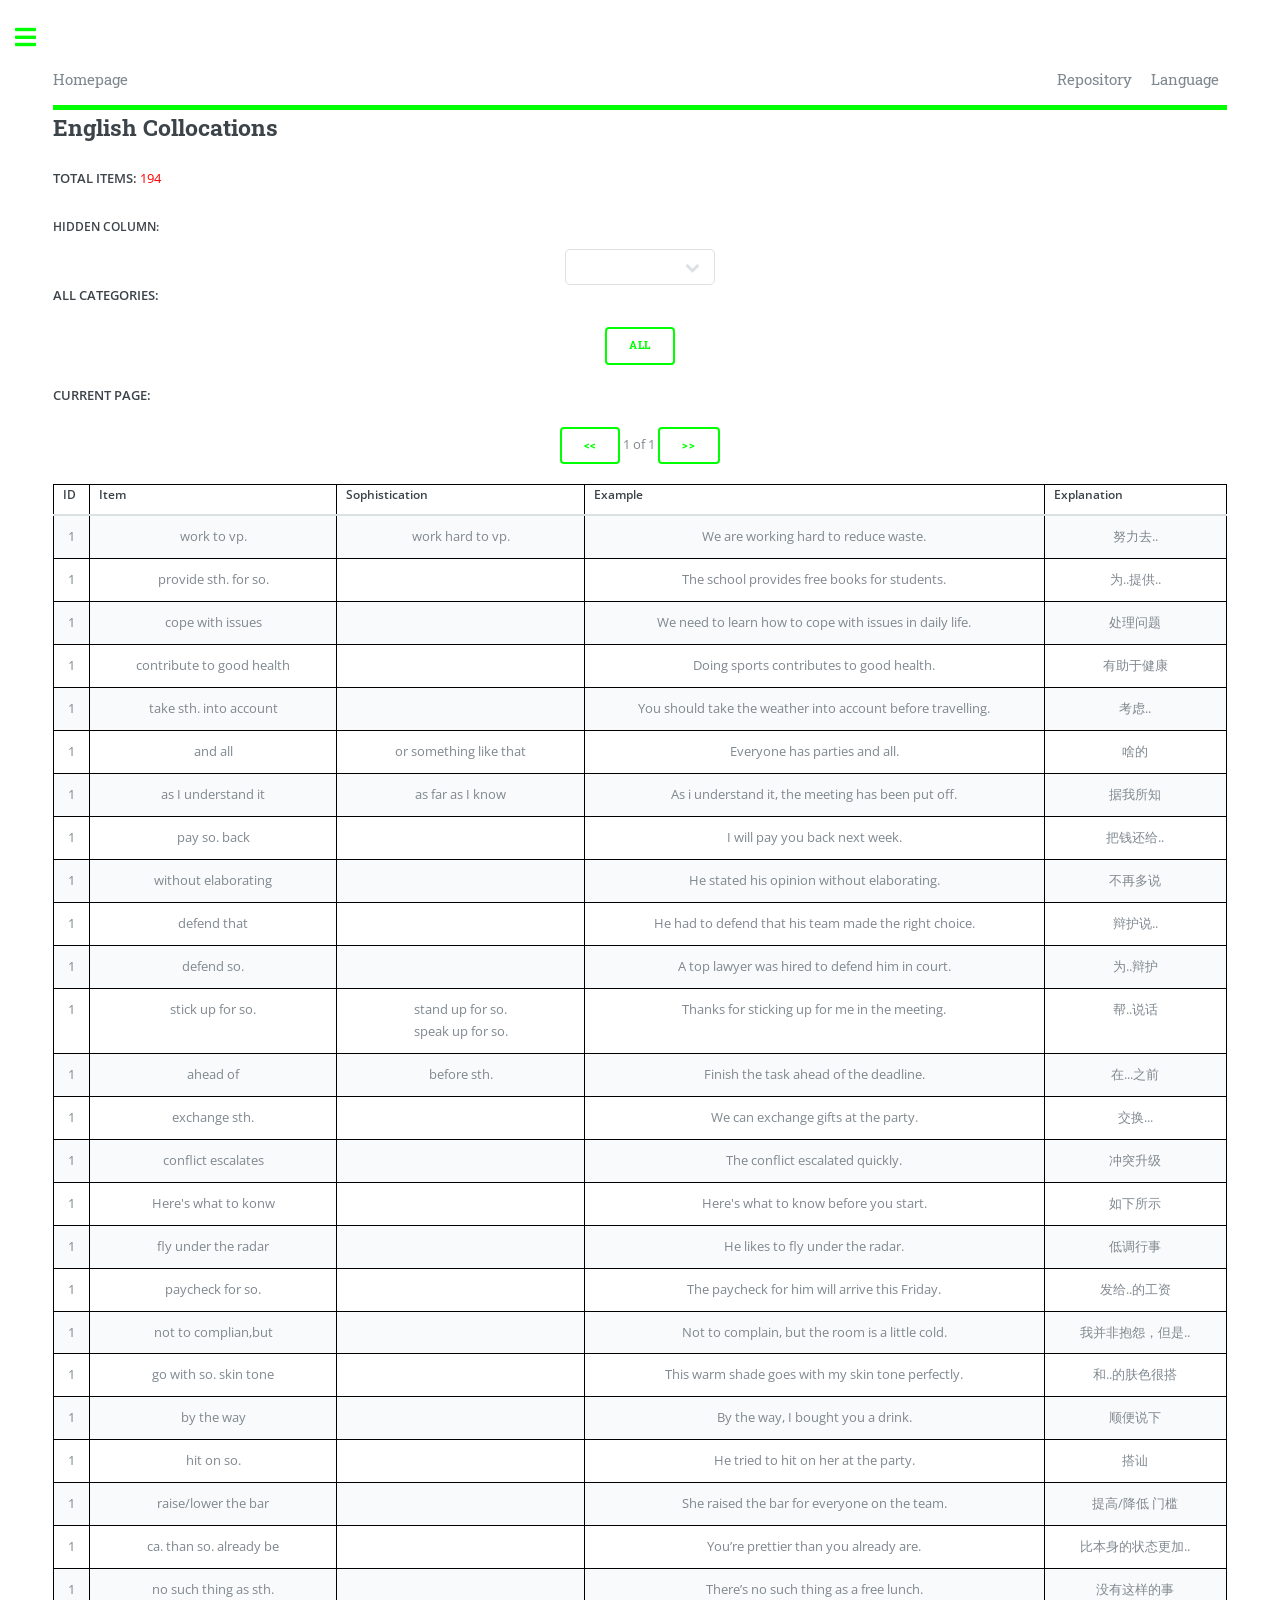
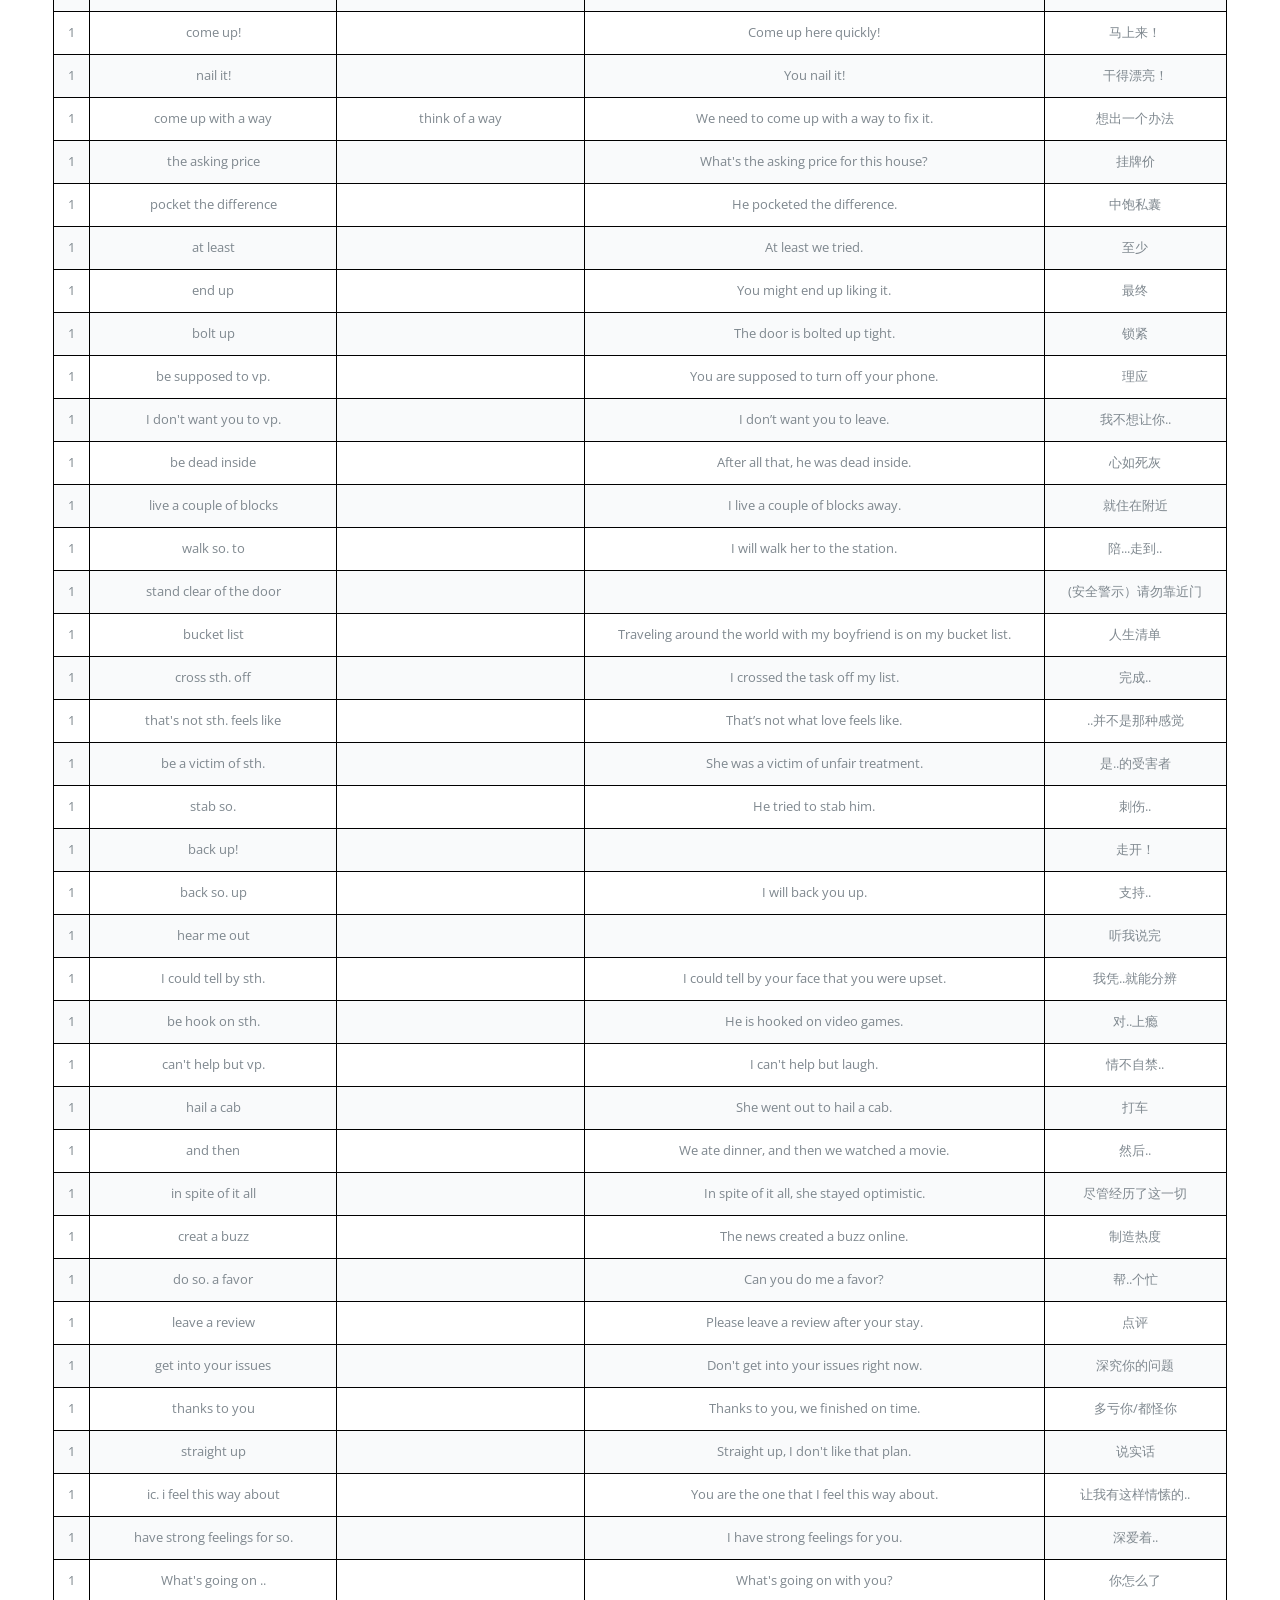
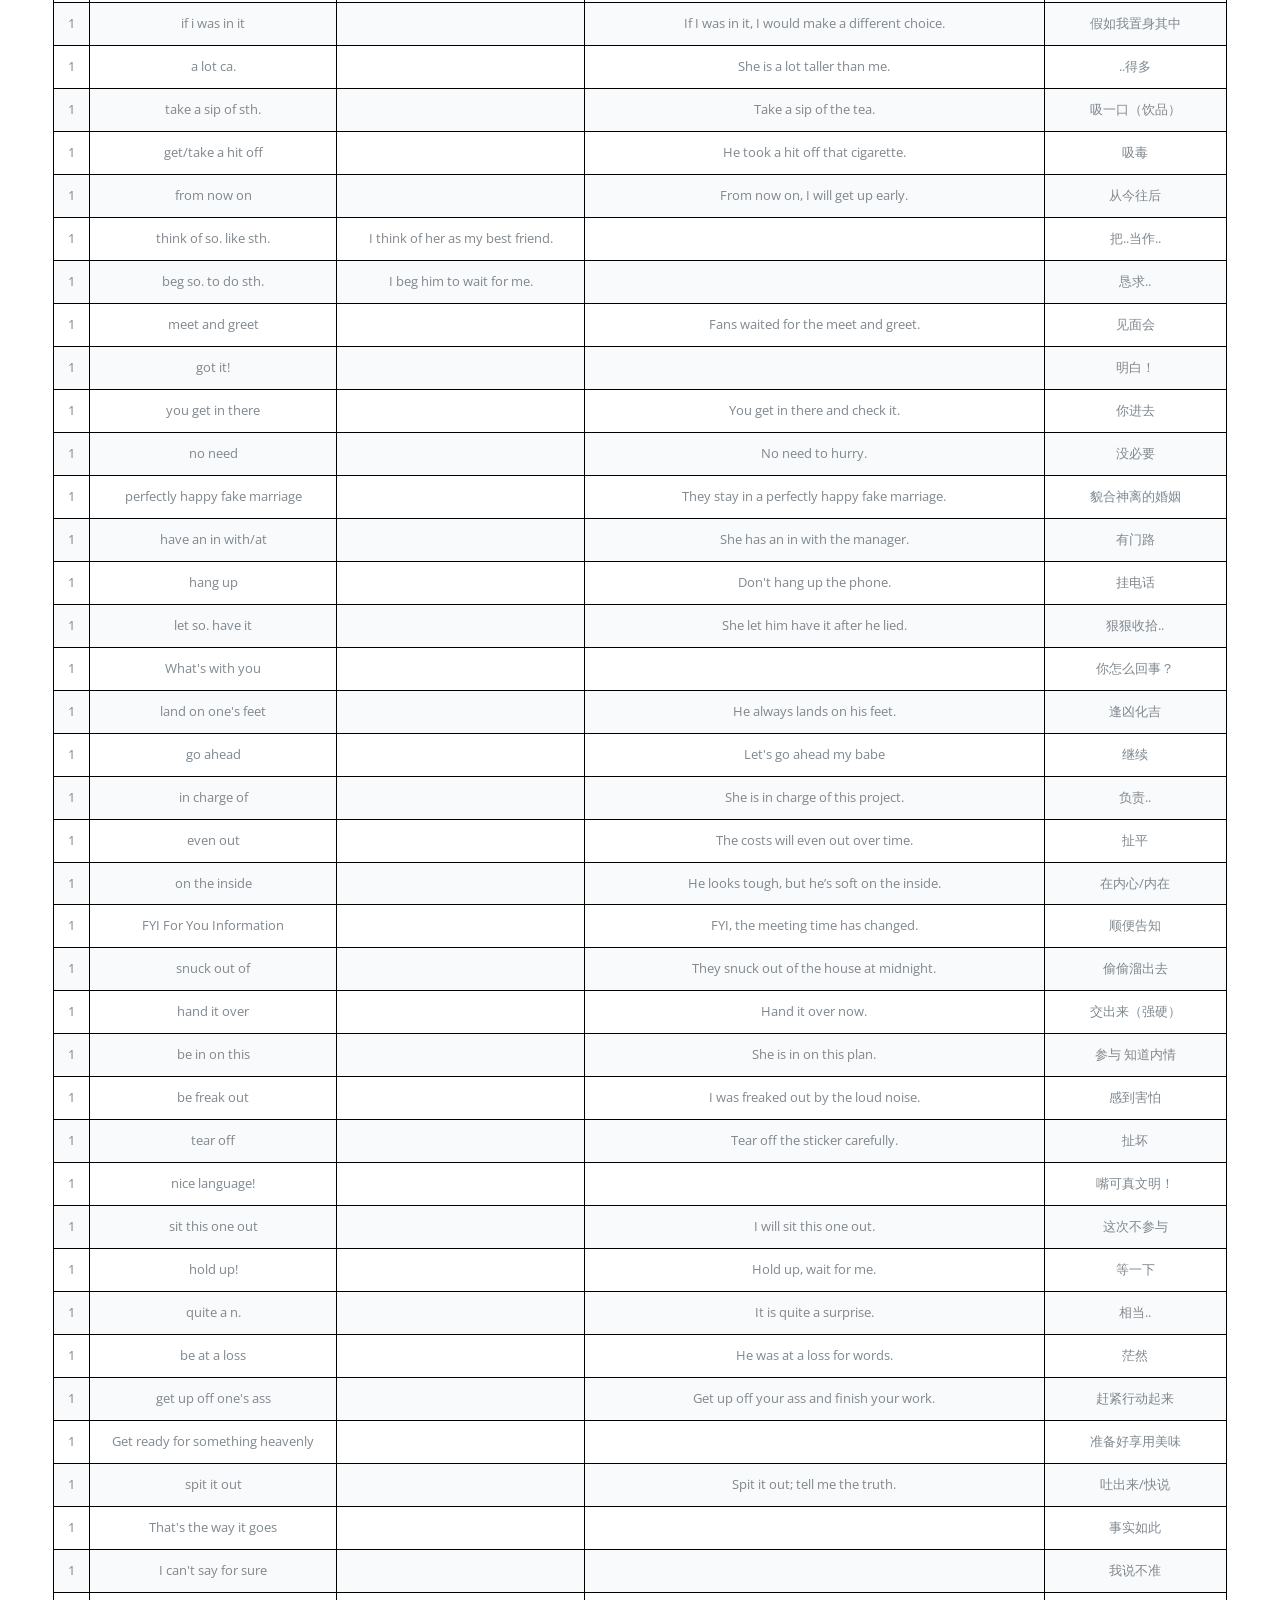
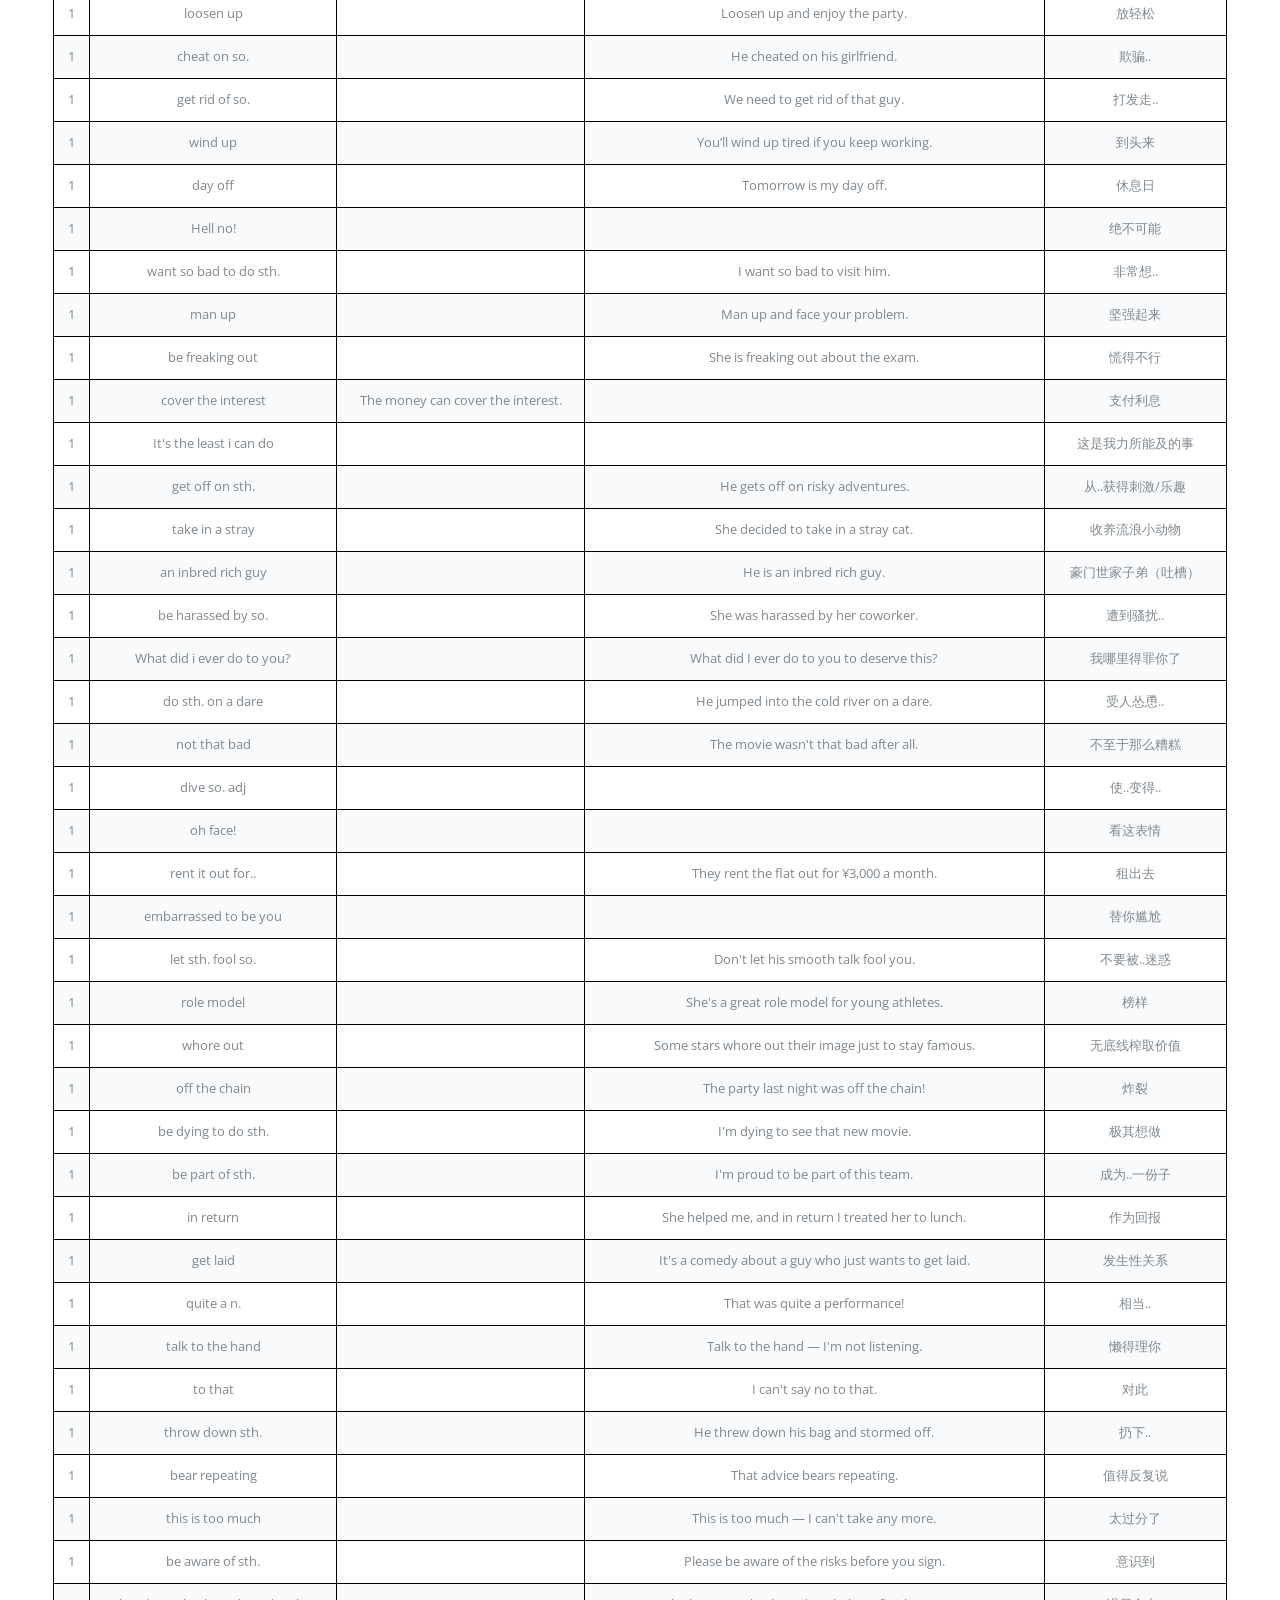
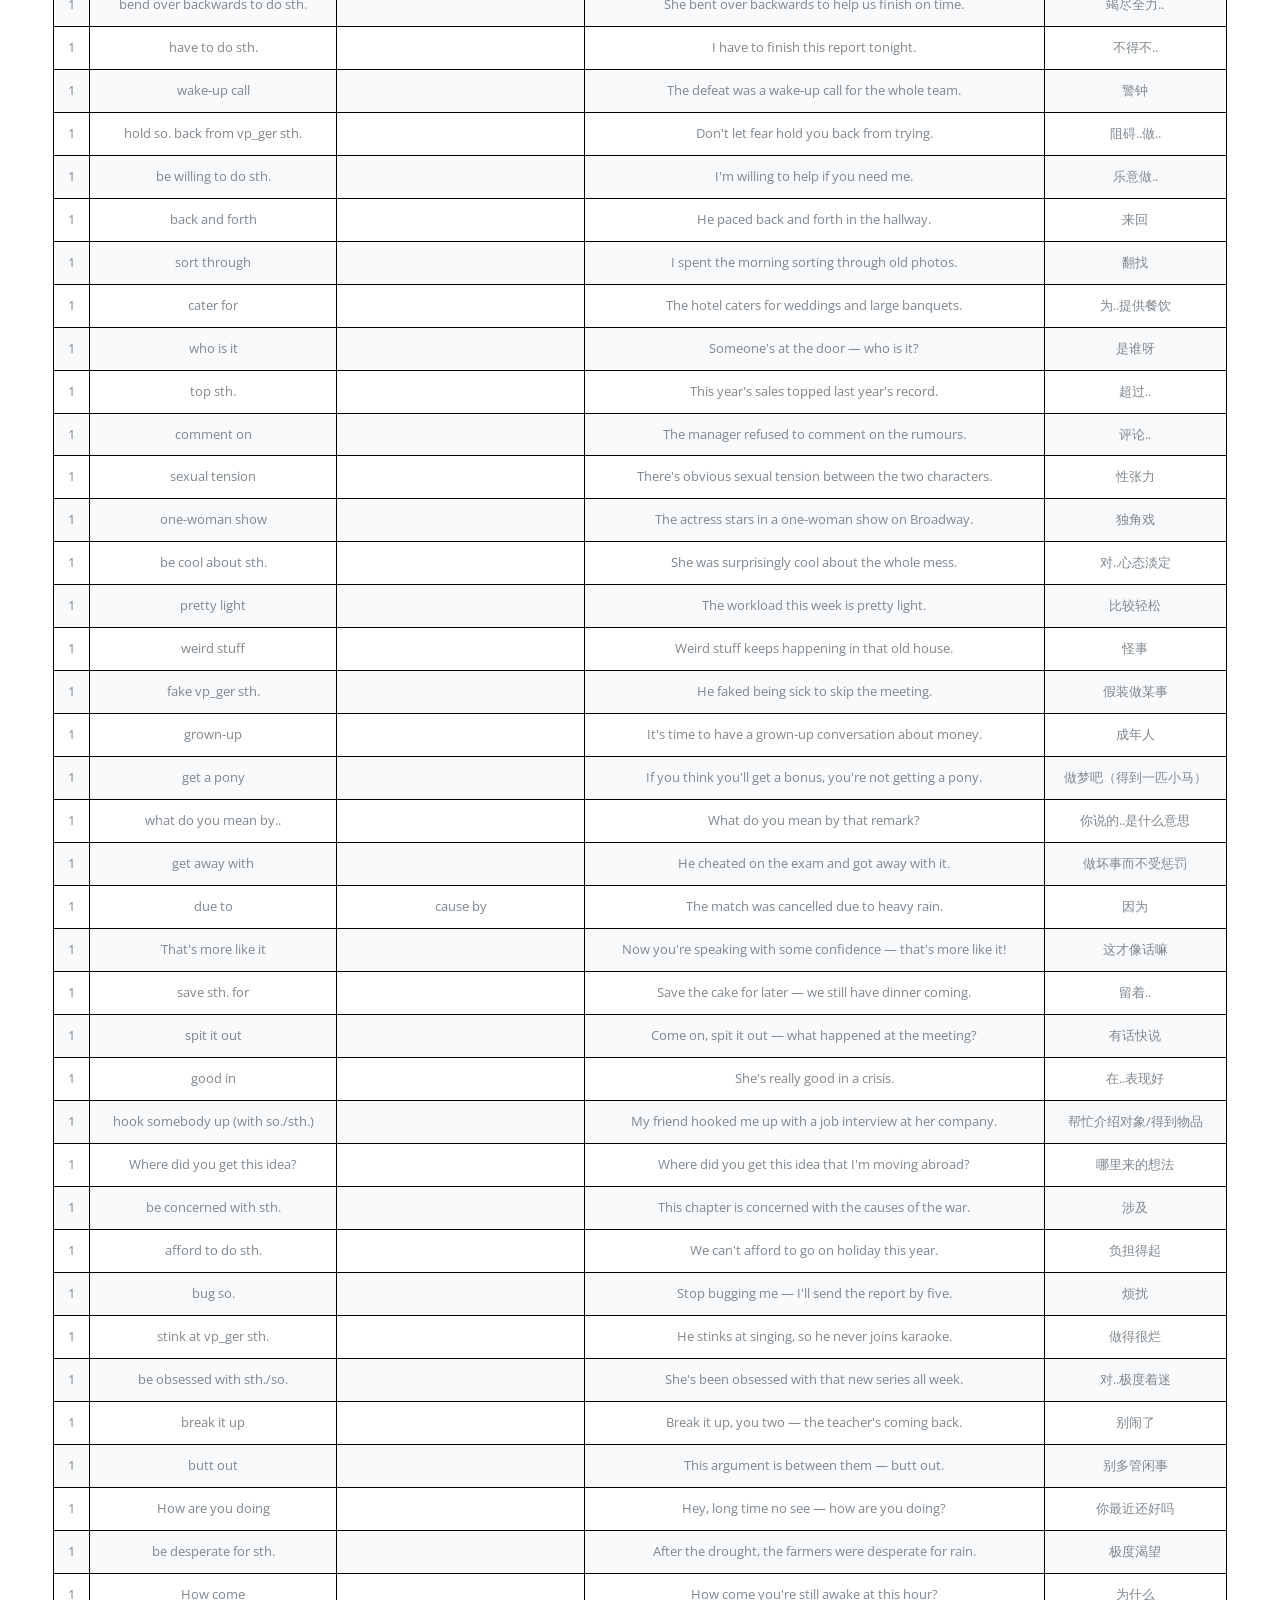
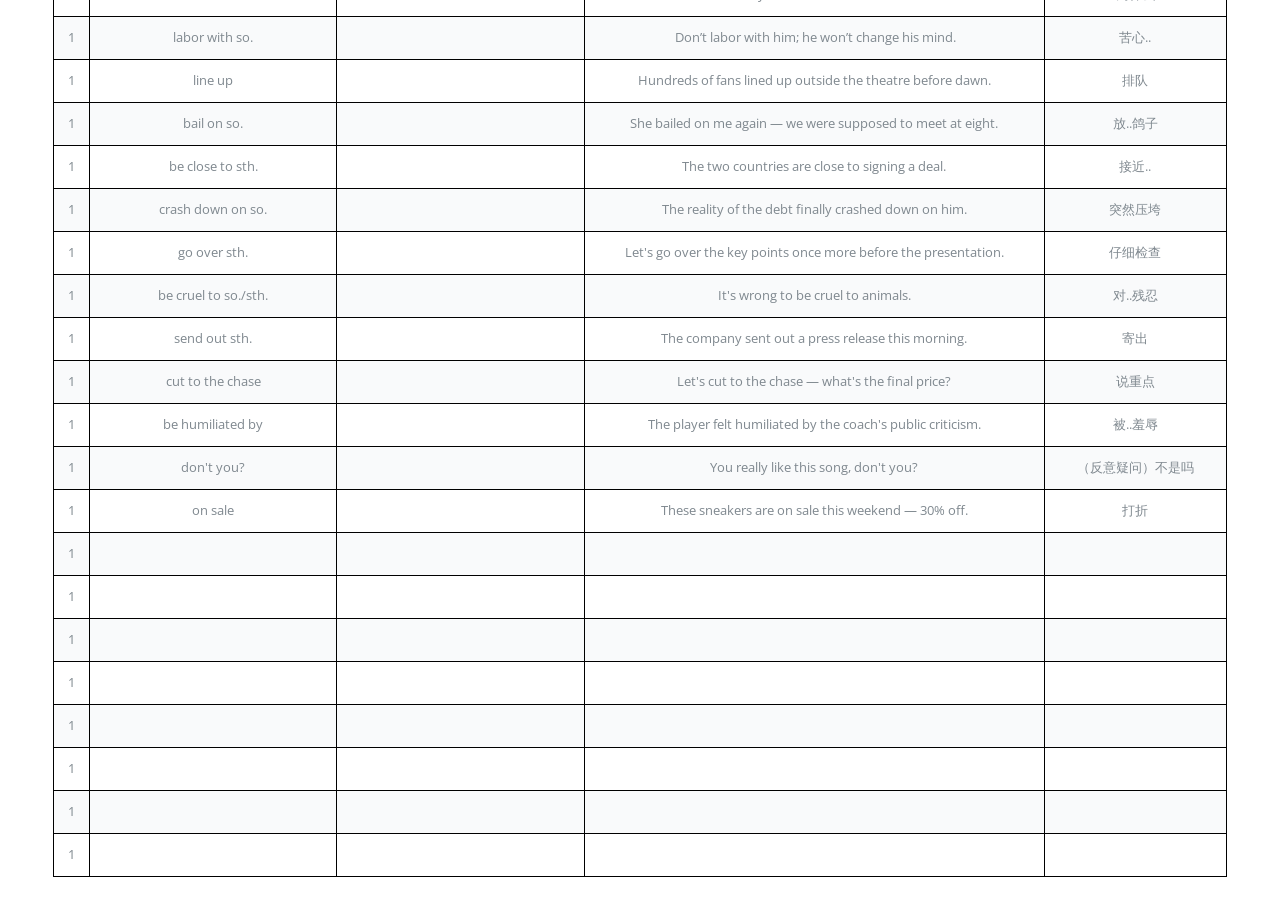
==== commit 1c8946ca: "update" ====
--- a/main/language/English/main.html
+++ b/main/language/English/main.html
@@ -101,56 +101,40 @@
 							<p style="text-align: center;"><b>Read Me Please</b></p>
 							<i>
 								<b>a.</b><br>
-								-- adjective<br>
-								<b>ca.</b><br>
-								-- comparative adjective<br>
-								<b>sa.</b><br>
-								-- superlative adjective<br>
+								-- adjective 形容词<br>
 								<hr>
 								
 								<b>so.</b><br>
-								-- someone<br>
-								<b>sth.</b><br>
-								-- something (noun + noun clause)<br>
-								<b>sn.</b><br>
-								-- some number<br>
-								<b>at.</b><br>
-								-- a certain time<br>
-								<b>apt.</b><br>
-								-- a certain period of time<br>
-								<b>ap.</b><br>
-								-- a certain place<br>
-								<b>quo.</b><br>
-								-- quote<br>
-								<b>cp.</b><br>
-								-- compass points<br>
+								-- someone 某人<br>
+								<b>one's</b><br>
+								-- possessive 某人的<br>
+								<b>oneself</b><br>
+								-- reflexive 某人自己<br>
+								<hr>
+								
+								<b>acn.</b><br>
+								-- a certain number 某数<br>
+								<b>acm.</b><br>
+								-- a certain moment 某时间点<br>
+								<b>acp.</b><br>
+								-- a certain place 某地<br>
 								<hr>
 								
 								<b>vp.</b><br>
-								-- verb phrase base form<br>							
-								<b>vp_ger.</b><br>
-								-- verb phrase gerund<br>
+								-- verb phrase base form 动词原形<br>						
+								<b>vp_in.</b><br>
+								-- verb phrase ing form 动词 ing 形式<br>
 								<b>vp_pp.</b><br>
-								-- verb phrase past participle<br>
-								<b>vp_prp.</b><br>
-								-- verb phrase present participle<br>
+								-- verb phrase past participle 动词过去分词<br>
 								<hr>
 								
-								<b>ici.</b><br>
-								-- interrogative clause introducer<br>
-								<b>ds.</b><br>
-								-- declarative sentence<br>
-								
-								<b>ppp.</b><br>
-								-- prepositional phrases of place<br>
-								<b>ppt.</b><br>
-								-- prepositional phrases of time<br>
+								<b>ic.</b><br>
+								-- interrogative clause 由疑问词引导的从句<br>
+								<b>dc.</b><br>
+								-- declarative clause 由 that 引导的从句<br>
+								<b>quo.</b><br>
+								-- quote 包含引号的引用句<br>
 								<hr>
-								
-								<b>one's</b><br>
-								-- possessive<br>
-								<b>oneself</b><br>
-								-- reflexive<br>
 							</i>
 							</section>
 						</div>
